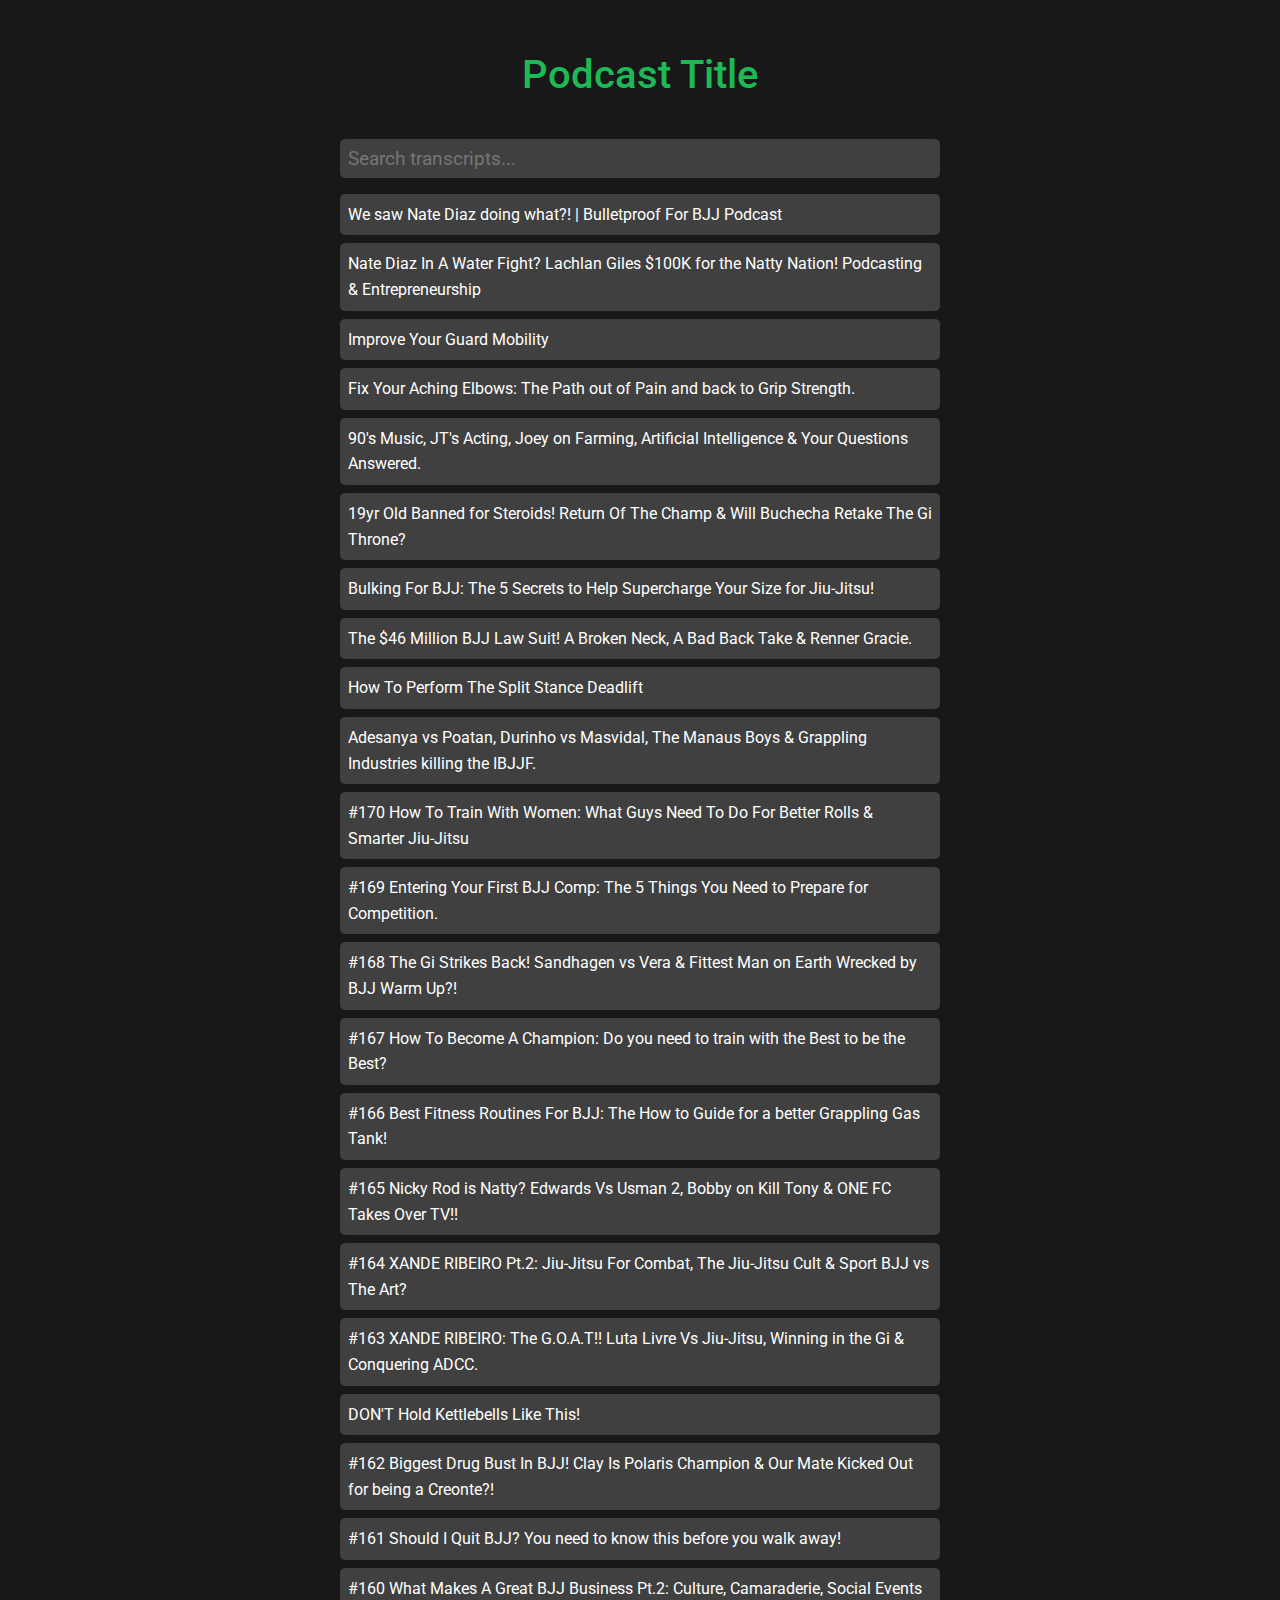
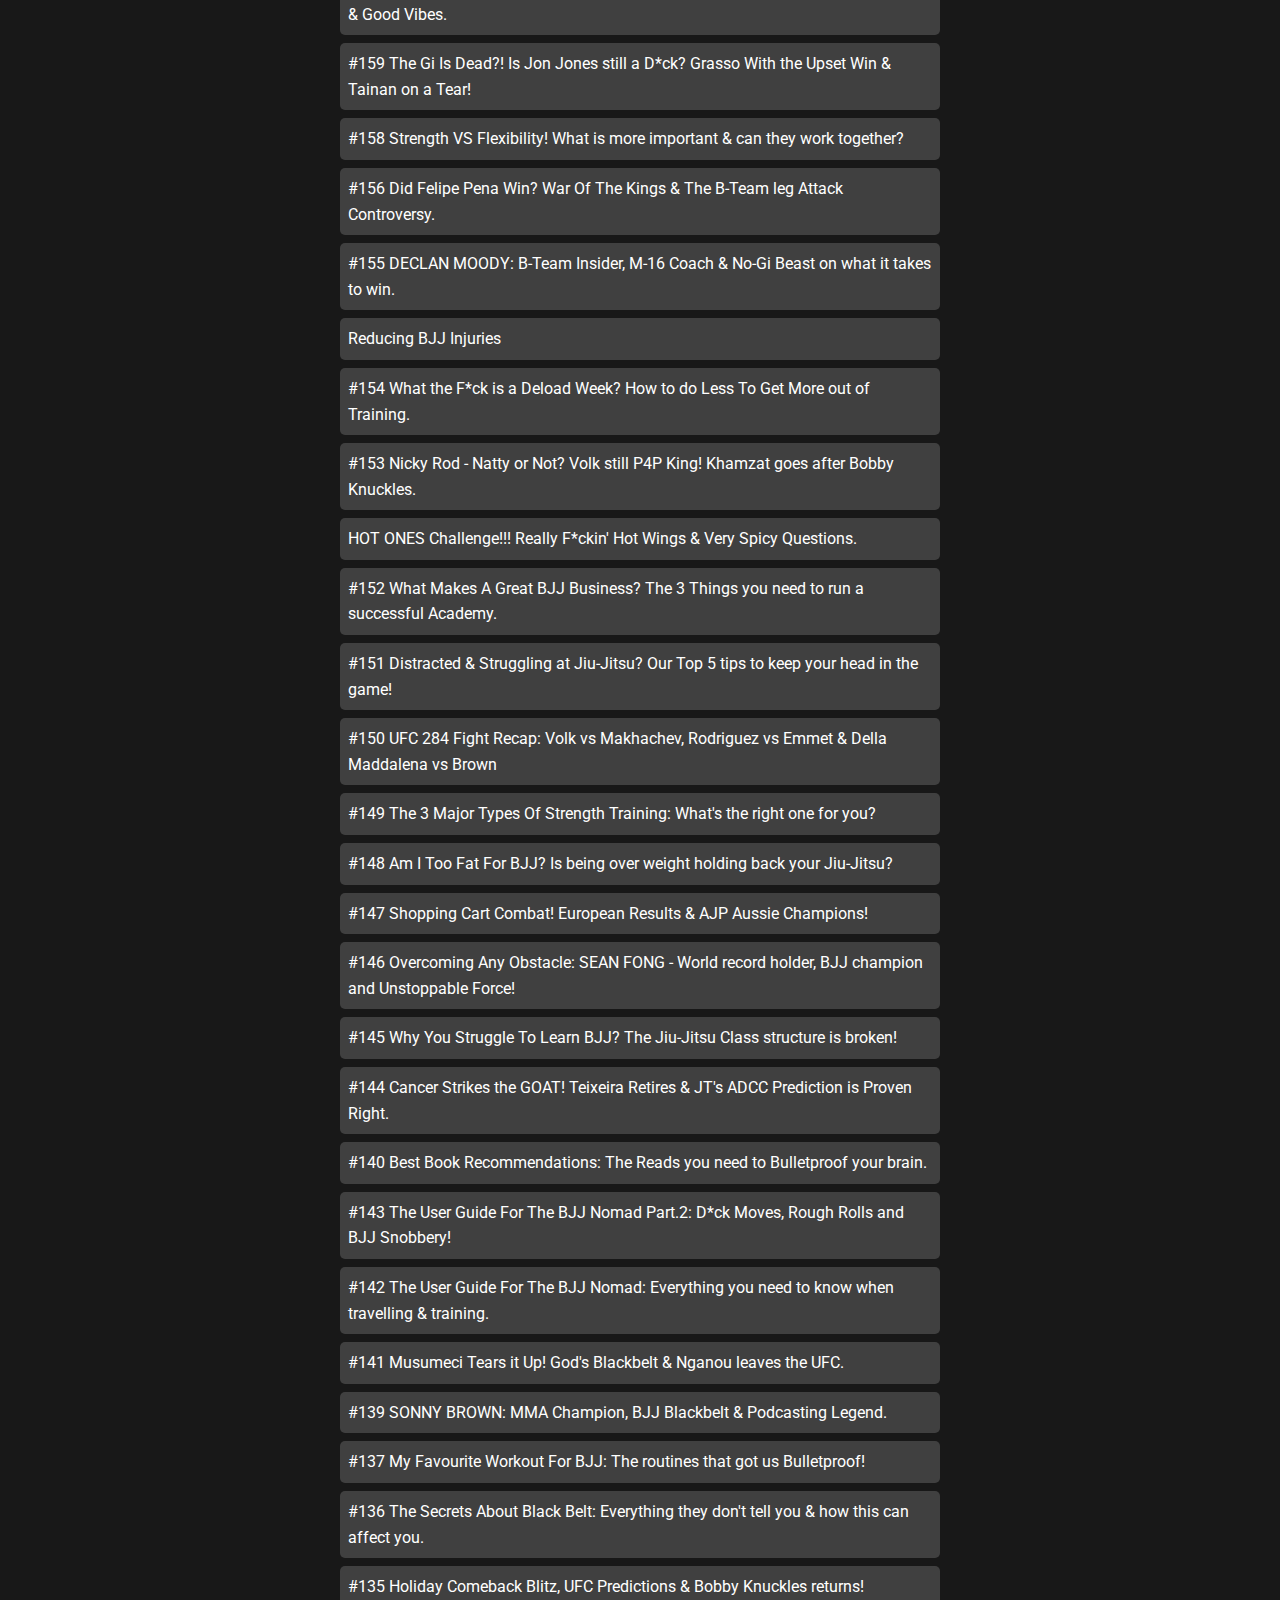
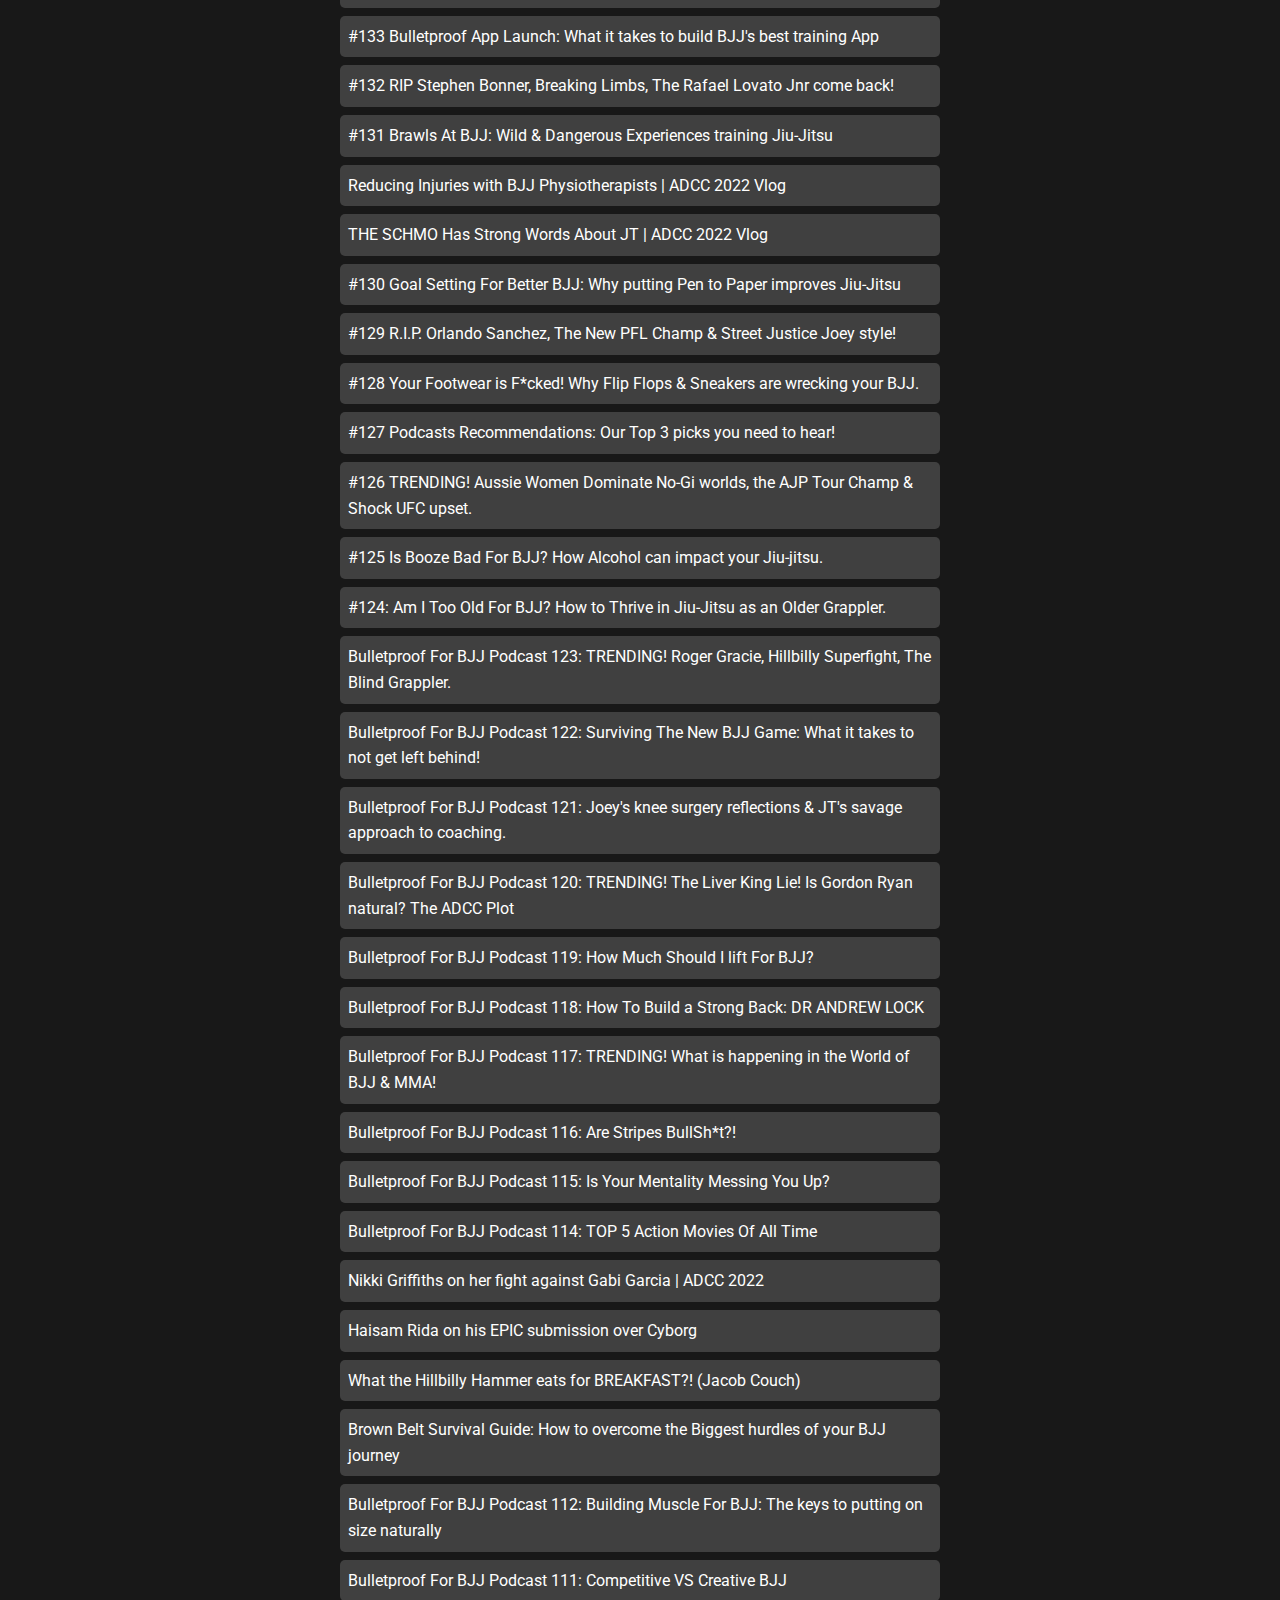
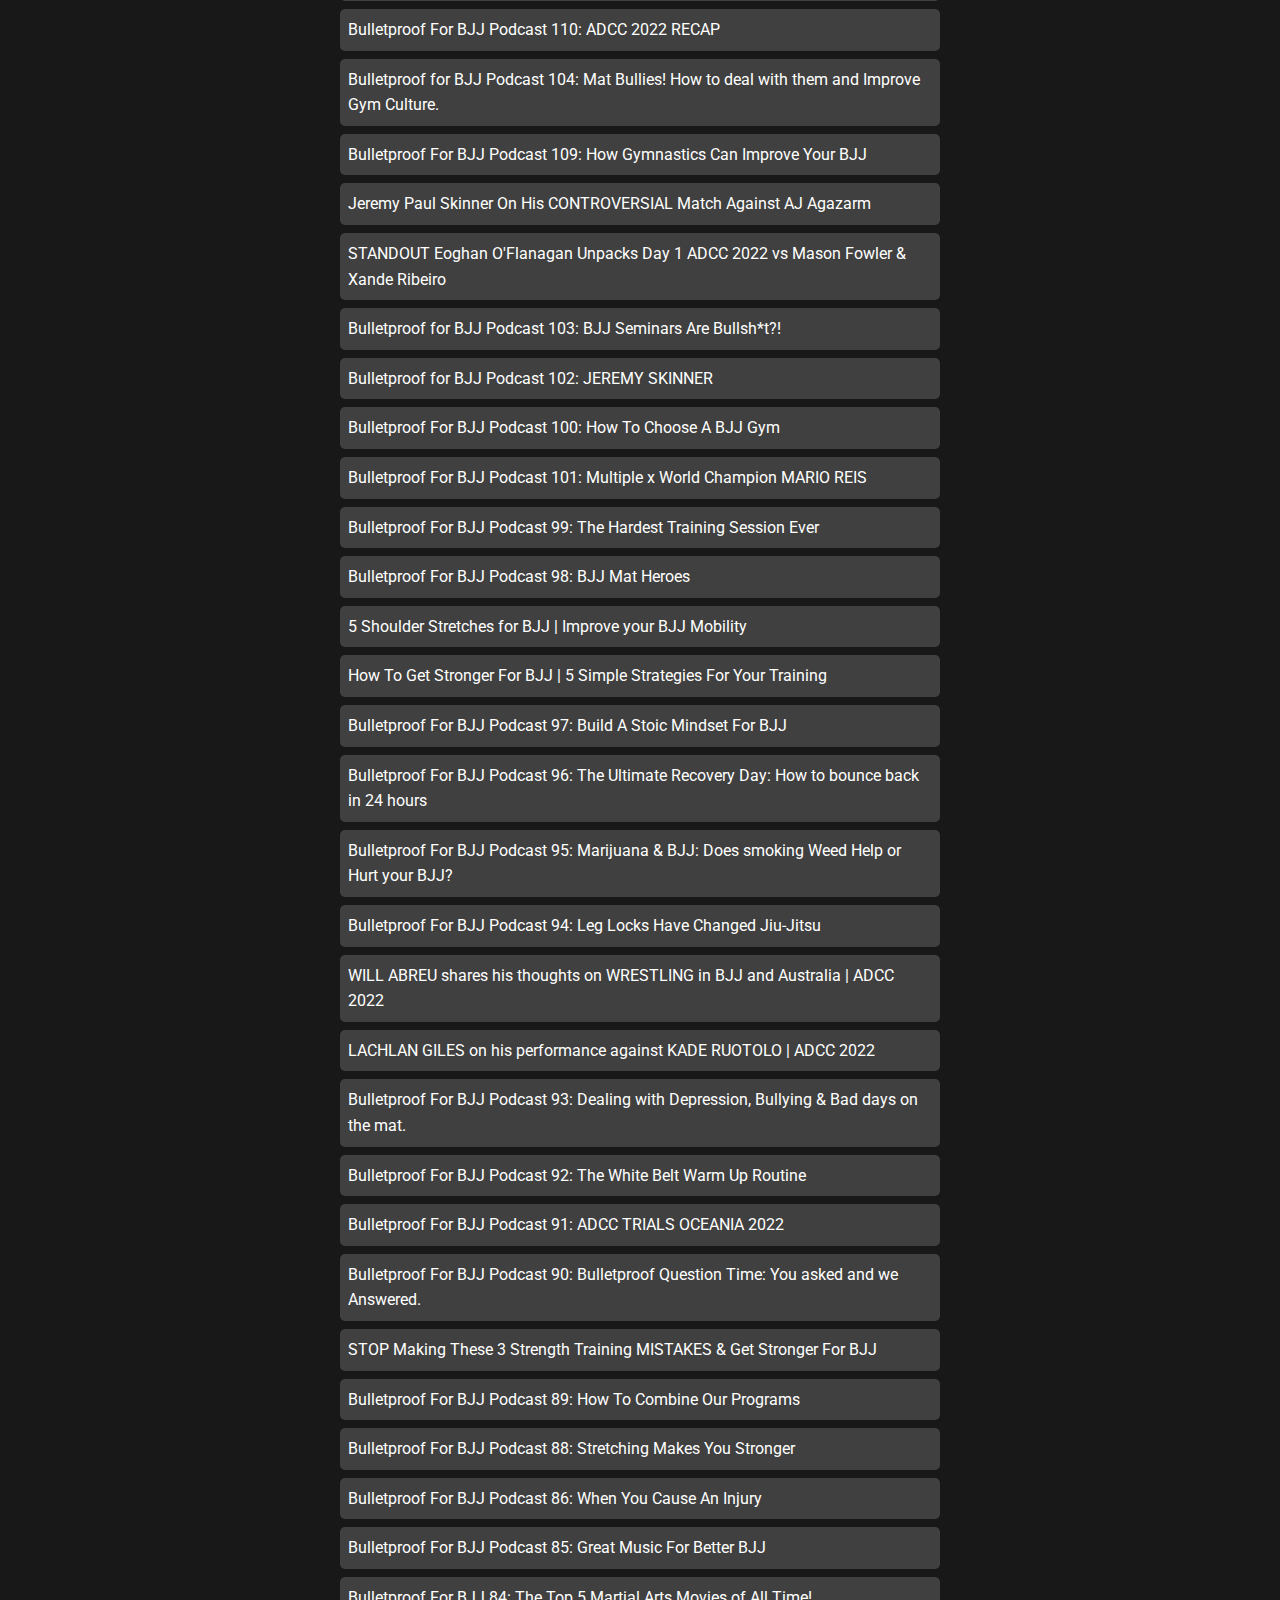
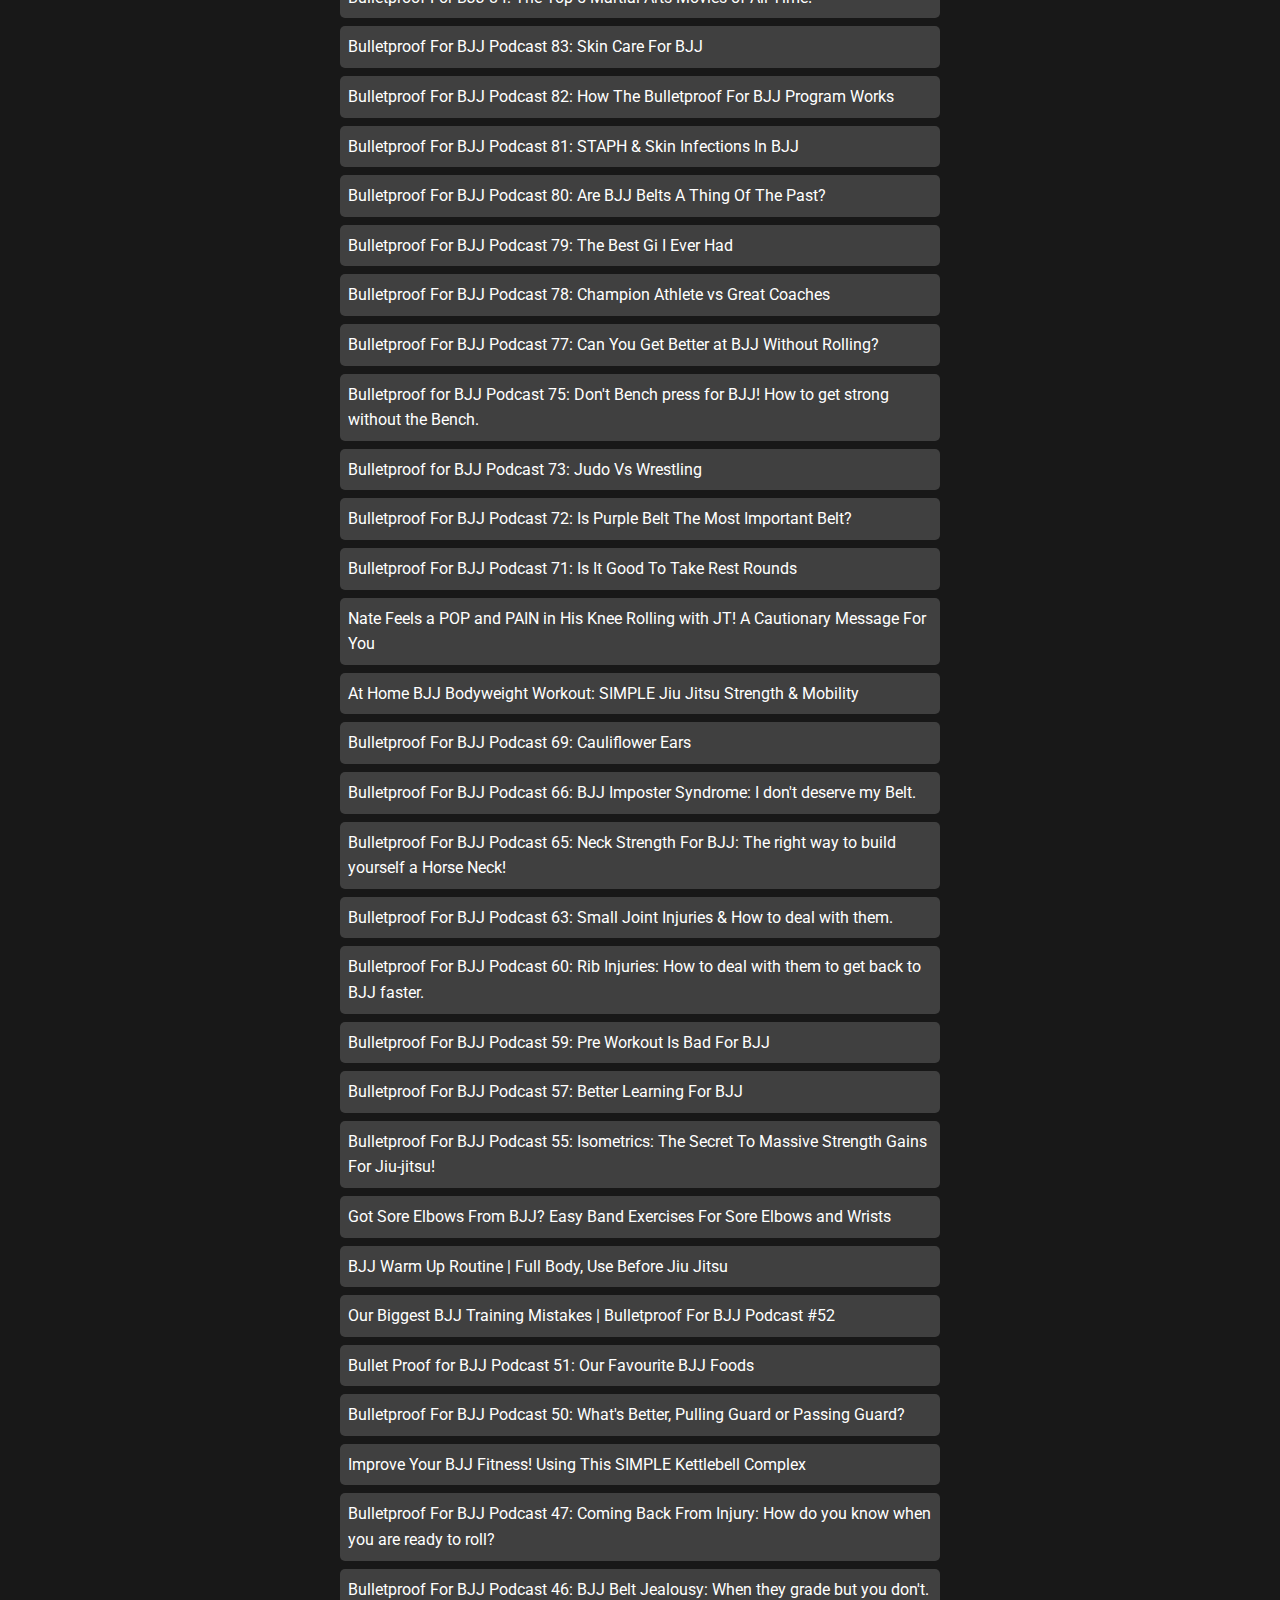
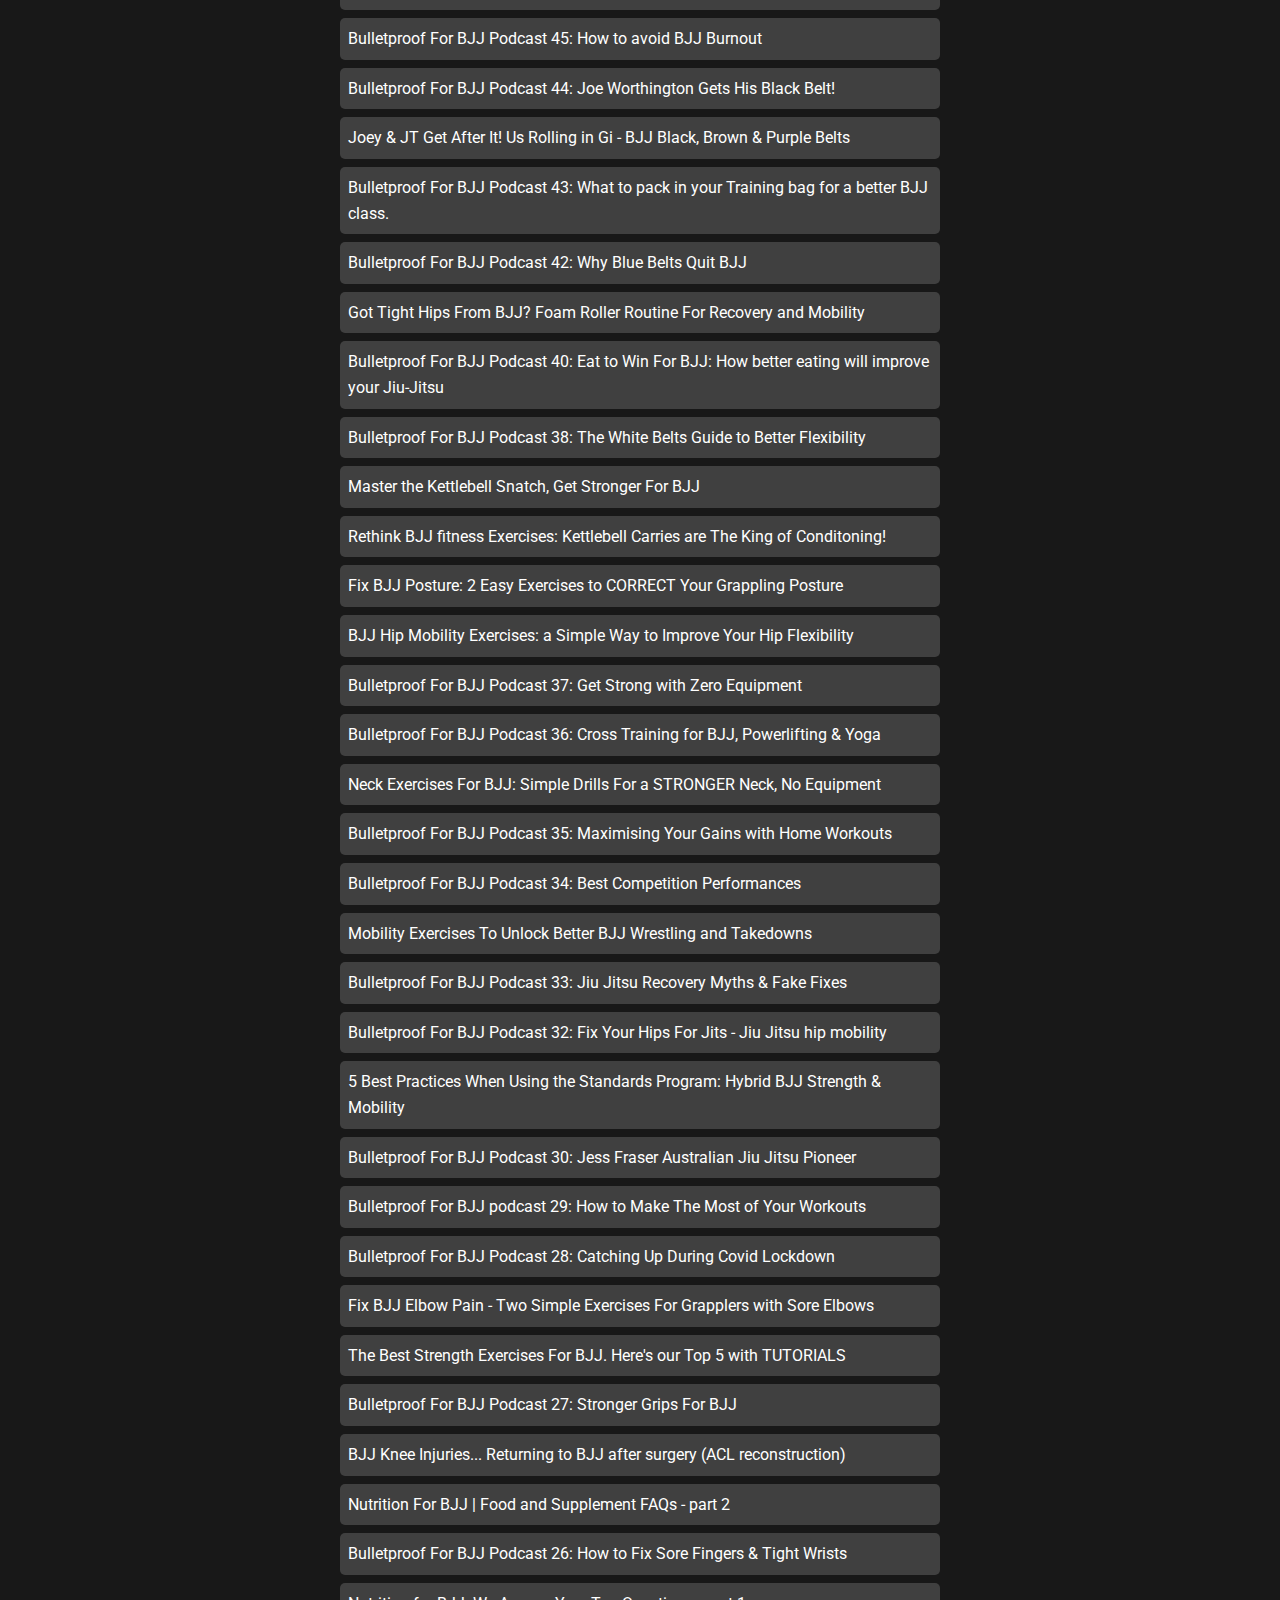
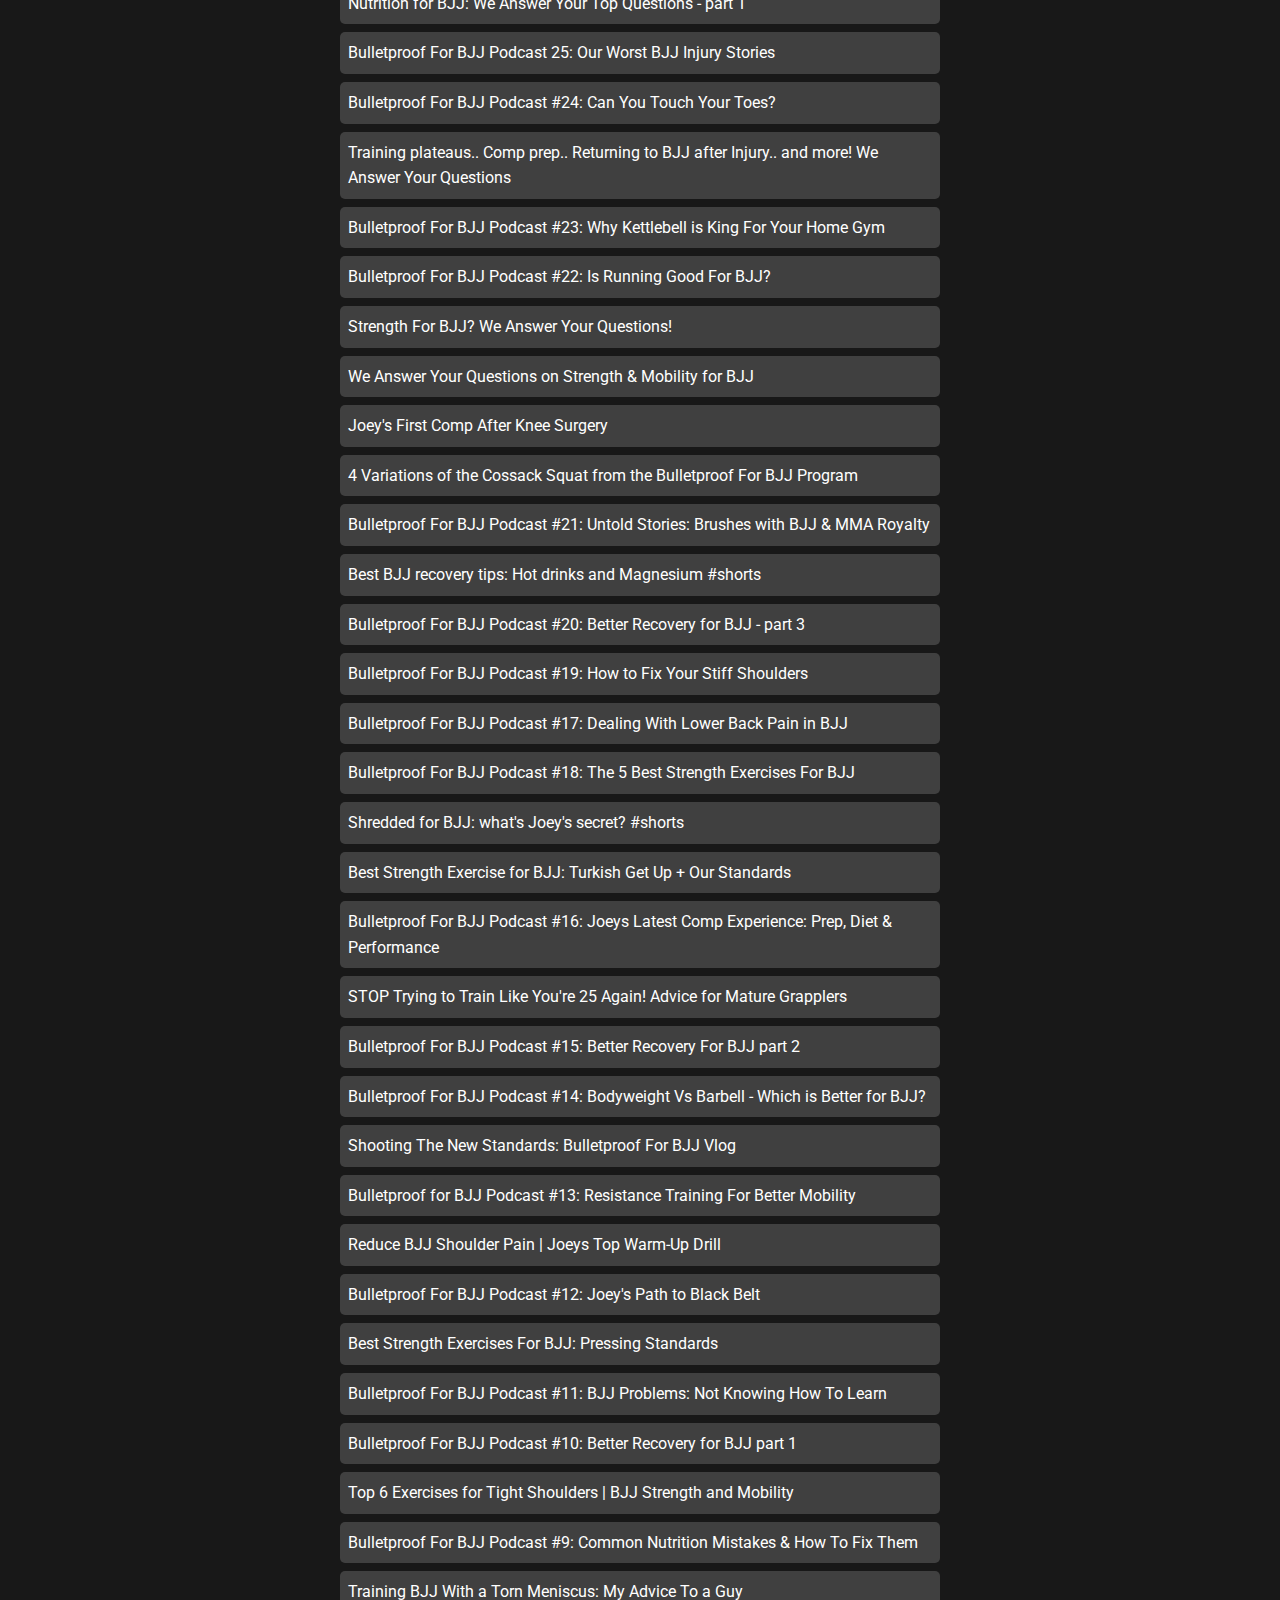
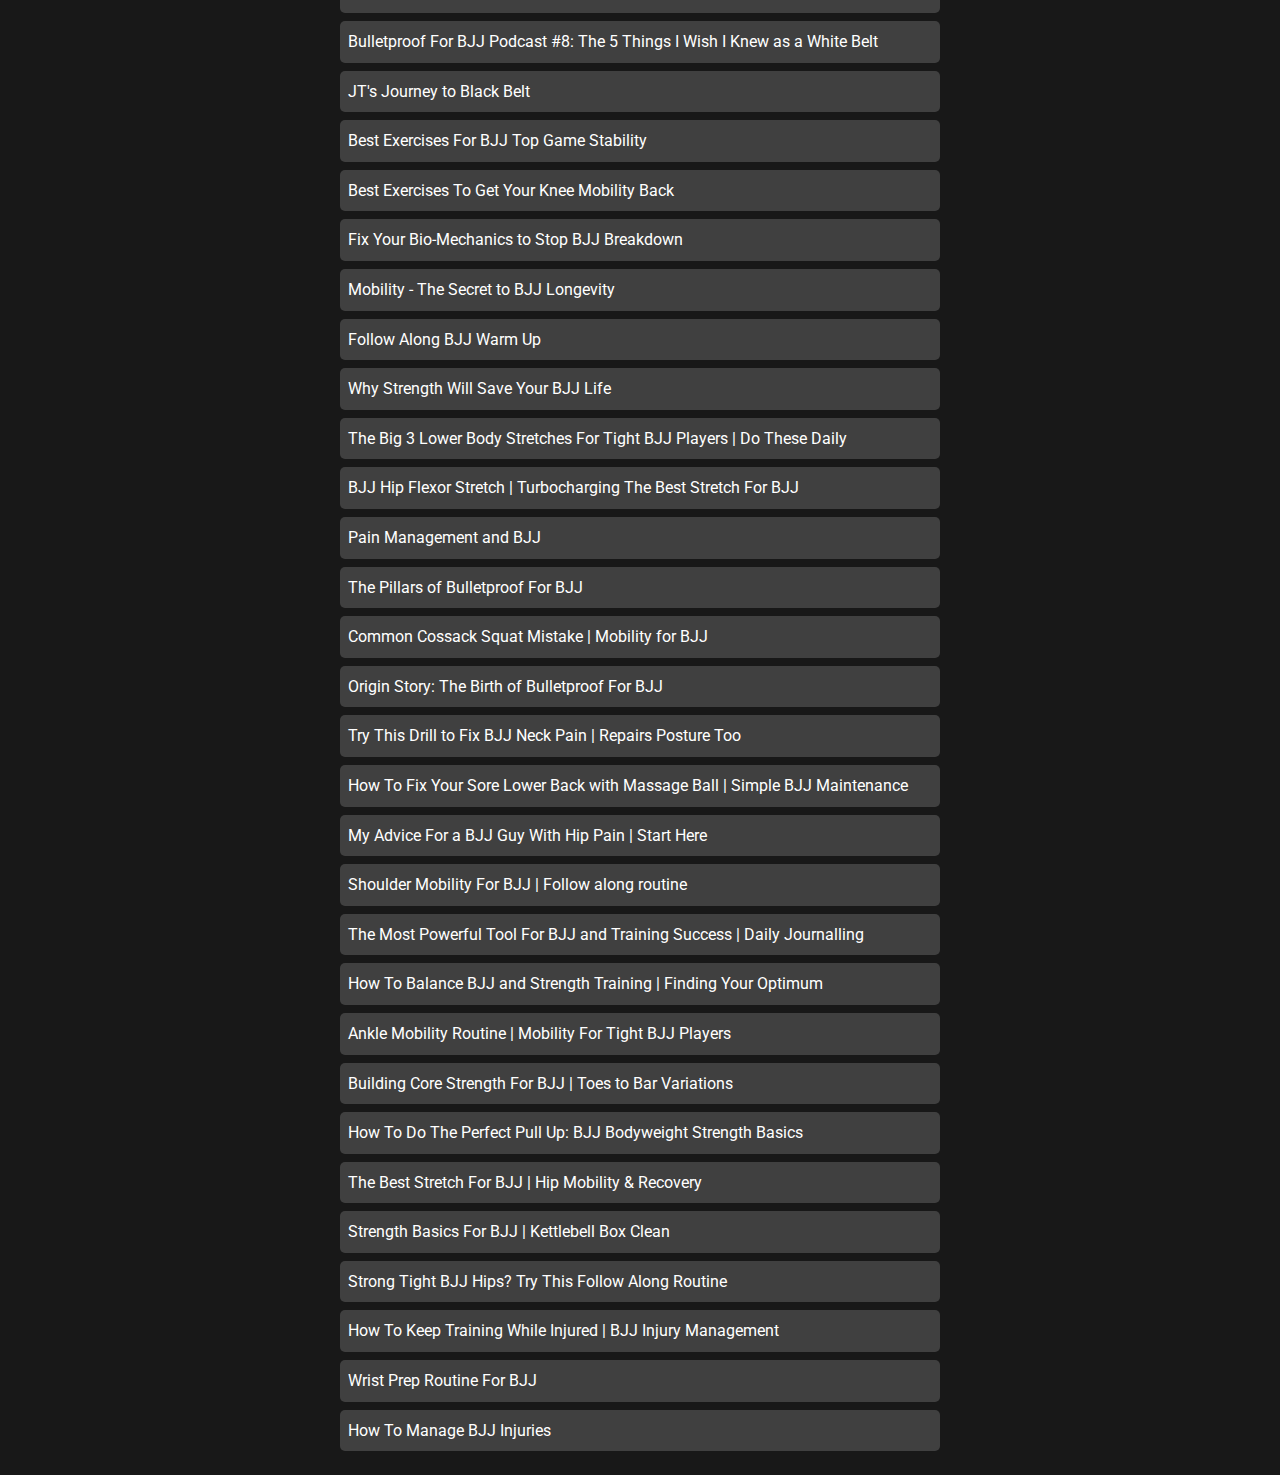
==== index.html @ 13fa16e1 "Initial commit" ====
<!DOCTYPE html>
<html lang="en">

<head>
    <meta charset="UTF-8">
    <meta name="viewport" content="width=device-width, initial-scale=1.0">
    <title>Podcast Transcripts</title>
    <link rel="preconnect" href="https://fonts.googleapis.com">
    <link rel="preconnect" href="https://fonts.gstatic.com" crossorigin>
    <link href="https://fonts.googleapis.com/css2?family=Roboto:wght@300;400;500;700&display=swap" rel="stylesheet">
    <link rel="stylesheet" href="styles.css">
    <script src="scripts.js" defer></script>
</head>

<body>
    <header>
        <h1>Podcast Title</h1>
    </header>
    <main>
        <input type="text" id="search-box" placeholder="Search transcripts...">
        <div id="episode-list"></div>
    </main>
    <template id="episode-link-template">
        <a href="#" class="episode-link"></a>
    </template>
</body>

</html>
---- styles.css ----
@import url('https://fonts.googleapis.com/css2?family=Roboto:wght@300;400;500&display=swap');

* {
    box-sizing: border-box;
}

body {
    font-family: 'Roboto', Arial, sans-serif;
    line-height: 1.6;
    margin: 0;
    padding: 1rem;
    background-color: #181818;
    color: #ffffff;
}

h1 {
    font-size: 2.5rem;
    margin-bottom: 2rem;
    font-weight: 500;
    text-align: center;
    color: #1DB954;
}

input[type="text"] {
    display: block;
    width: 100%;
    padding: 0.5rem;
    font-size: 1.2rem;
    margin-bottom: 1rem;
    background-color: #404040;
    border: none;
    border-radius: 5px;
    color: #ffffff;
}

#episode-list {
    margin-bottom: 1rem;
}

.episode-link {
    display: block;
    text-decoration: none;
    color: #ffffff;
    padding: 0.5rem;
    background-color: #404040;
    border: none;
    border-radius: 5px;
    margin-bottom: 0.5rem;
}

.episode-link:hover {
    background-color: #505050;
}

.transcript {
    display: flex;
    margin-bottom: 1rem;
    align-items: center;
}

.timestamp {
    flex: 1;
    font-weight: bold;
    padding: 0.25rem 0.5rem;
    border-radius: 5px;
    background-color: #1DB954;
    margin-right: 0.5rem;
}

.content {
    flex: 3;
    padding: 0.25rem 0.5rem;
    background-color: #2C2C2C;
    border-radius: 5px;
}

mark {
    background-color: #bada55;
    padding: 2px;
    border-radius: 3px;
}

.timestamp {
    cursor: pointer;
    color: #ffffff;
    text-decoration: none;
}

.container {
    max-width: 900px;
    margin: 0 auto;
}
#episode-list {
    max-width: 600px;
    margin: 0 auto;
}
#search-box {
    max-width: 600px;
    margin: 0 auto 1rem auto;
    display: block;
}

body, input[type="text"] {
    font-family: "Roboto", sans-serif;
}
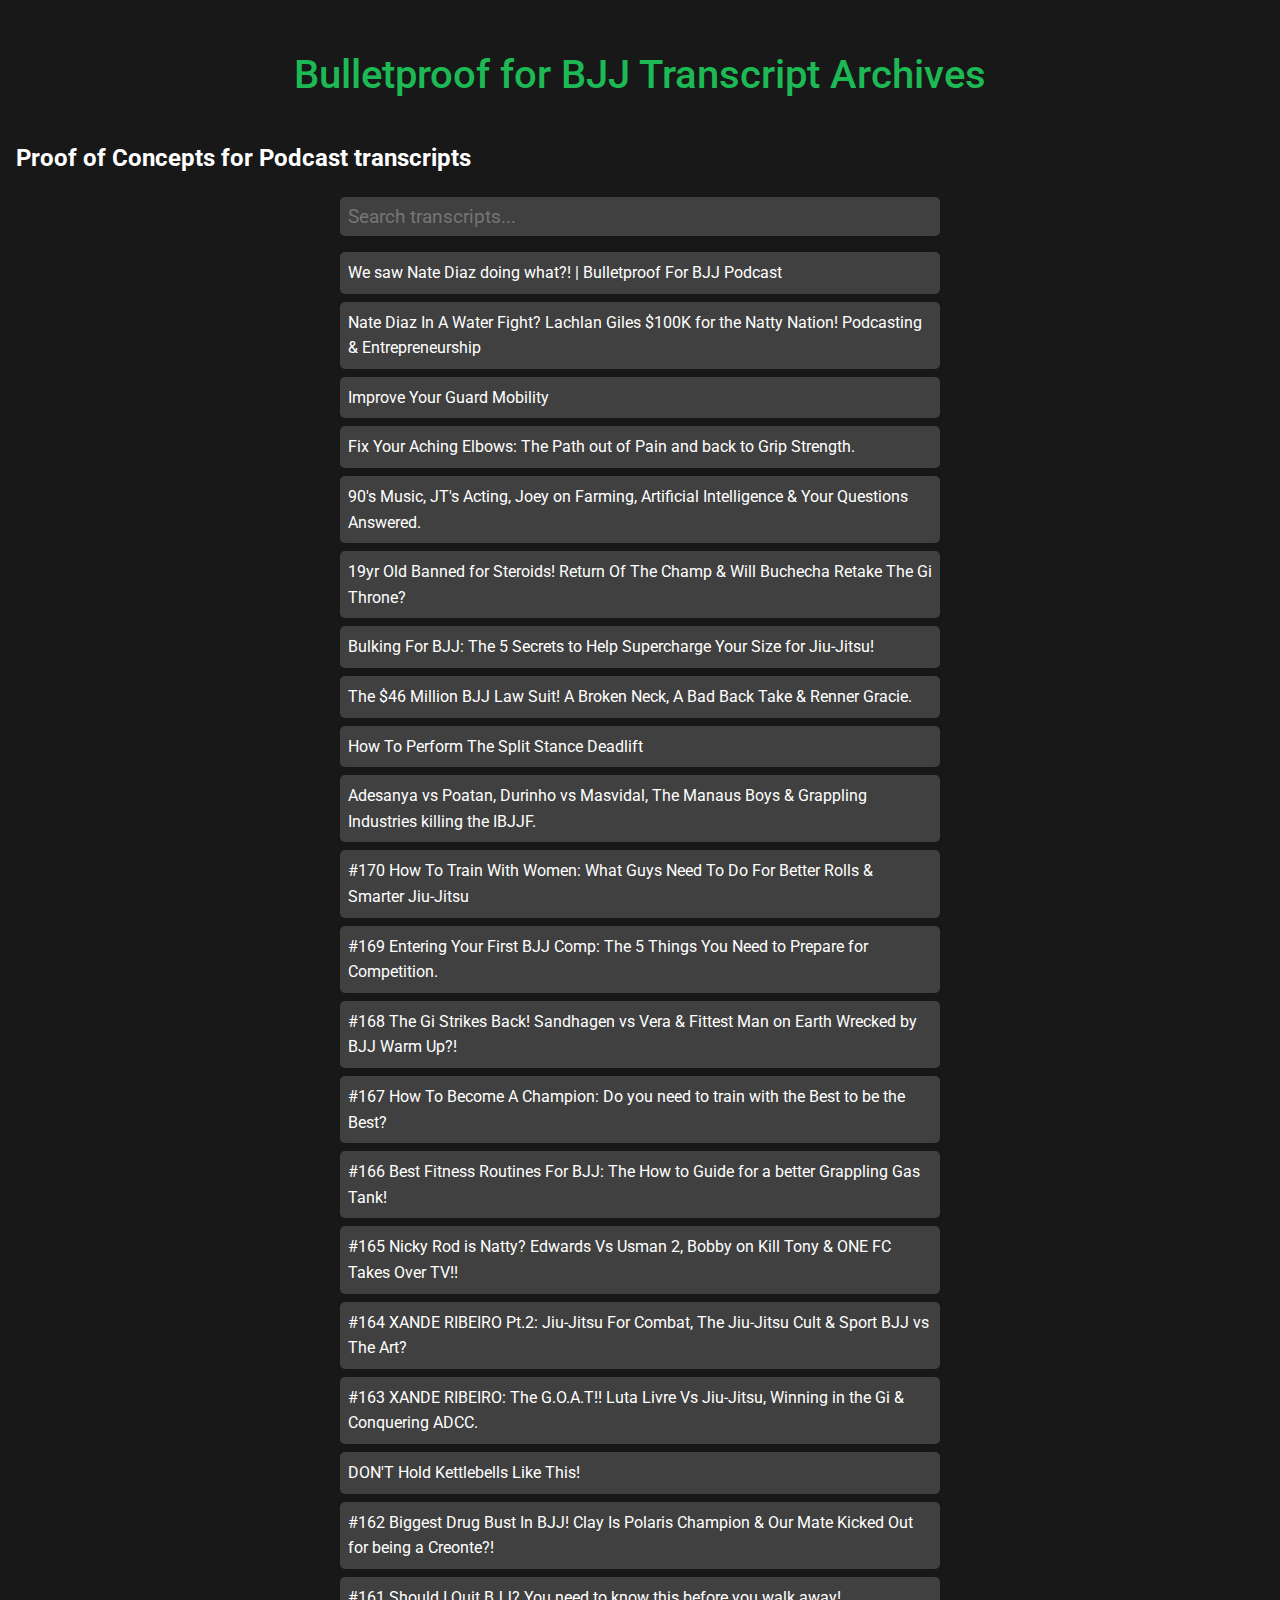
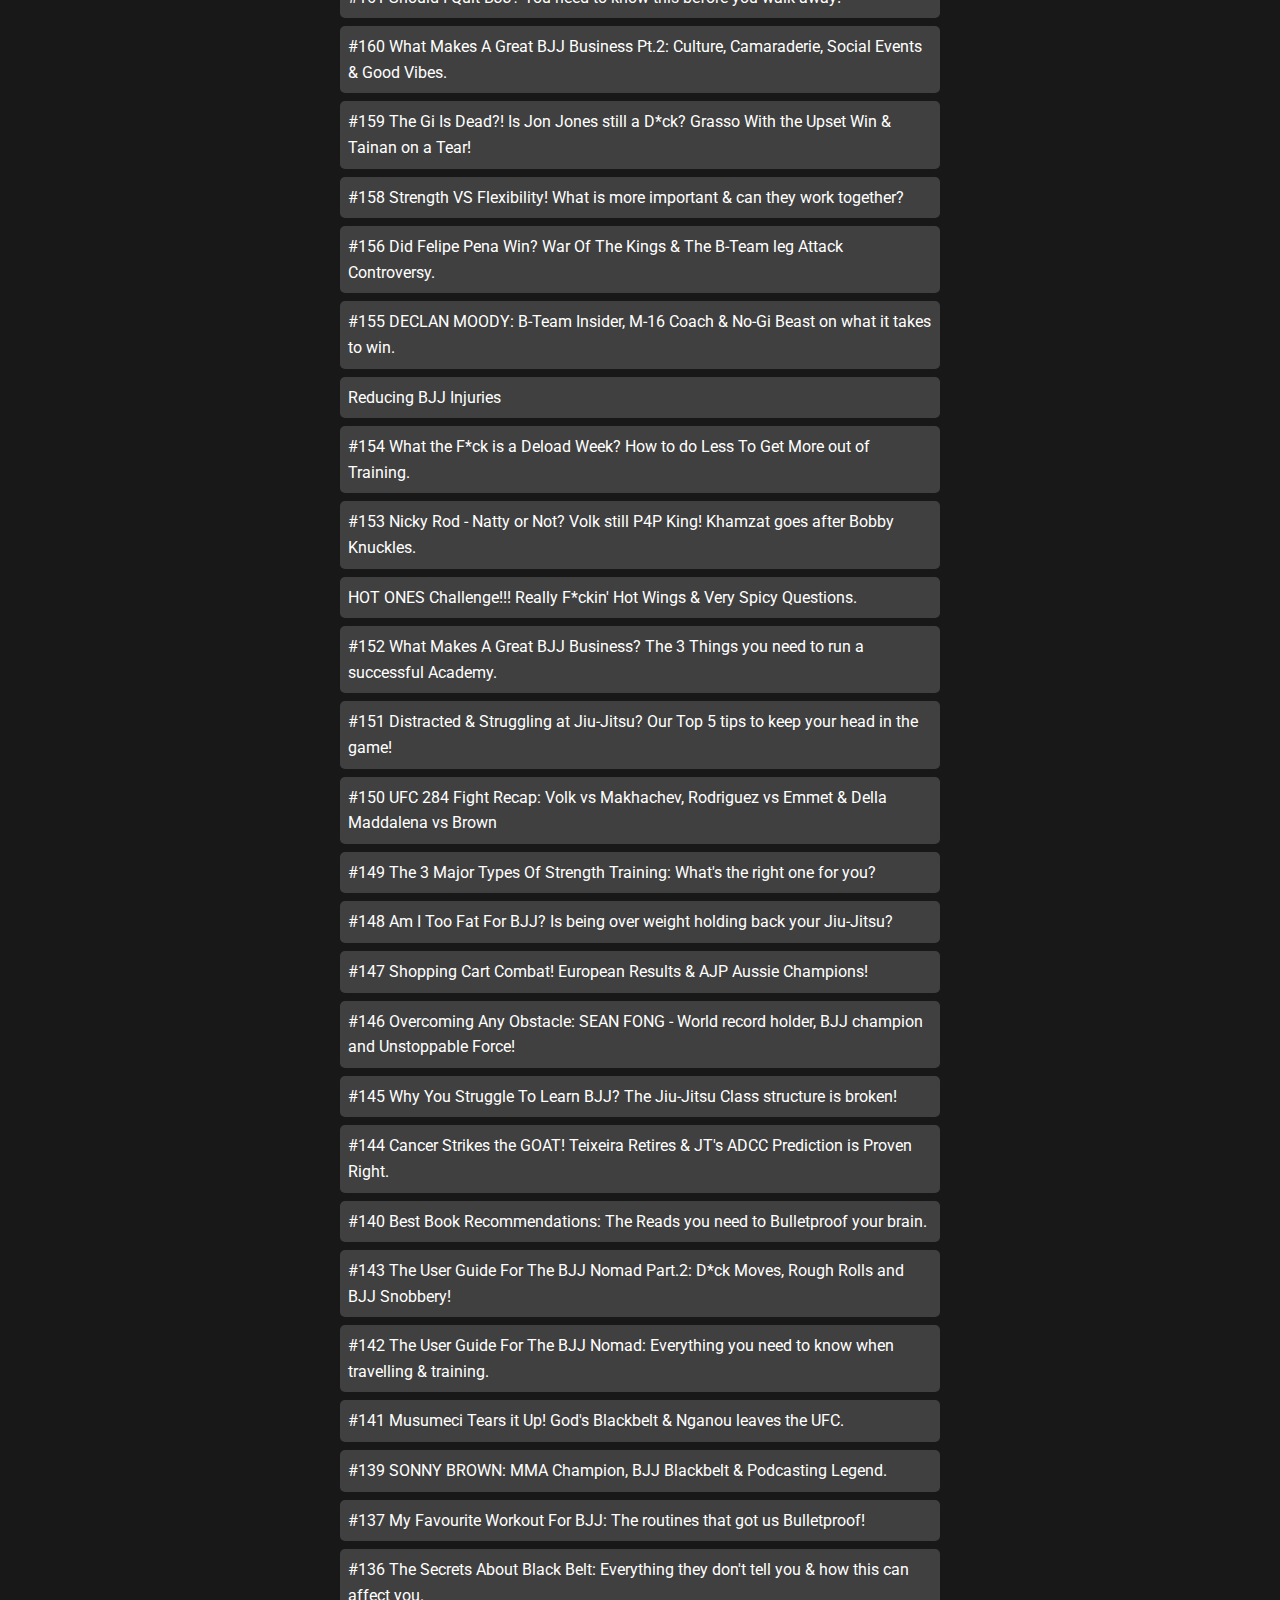
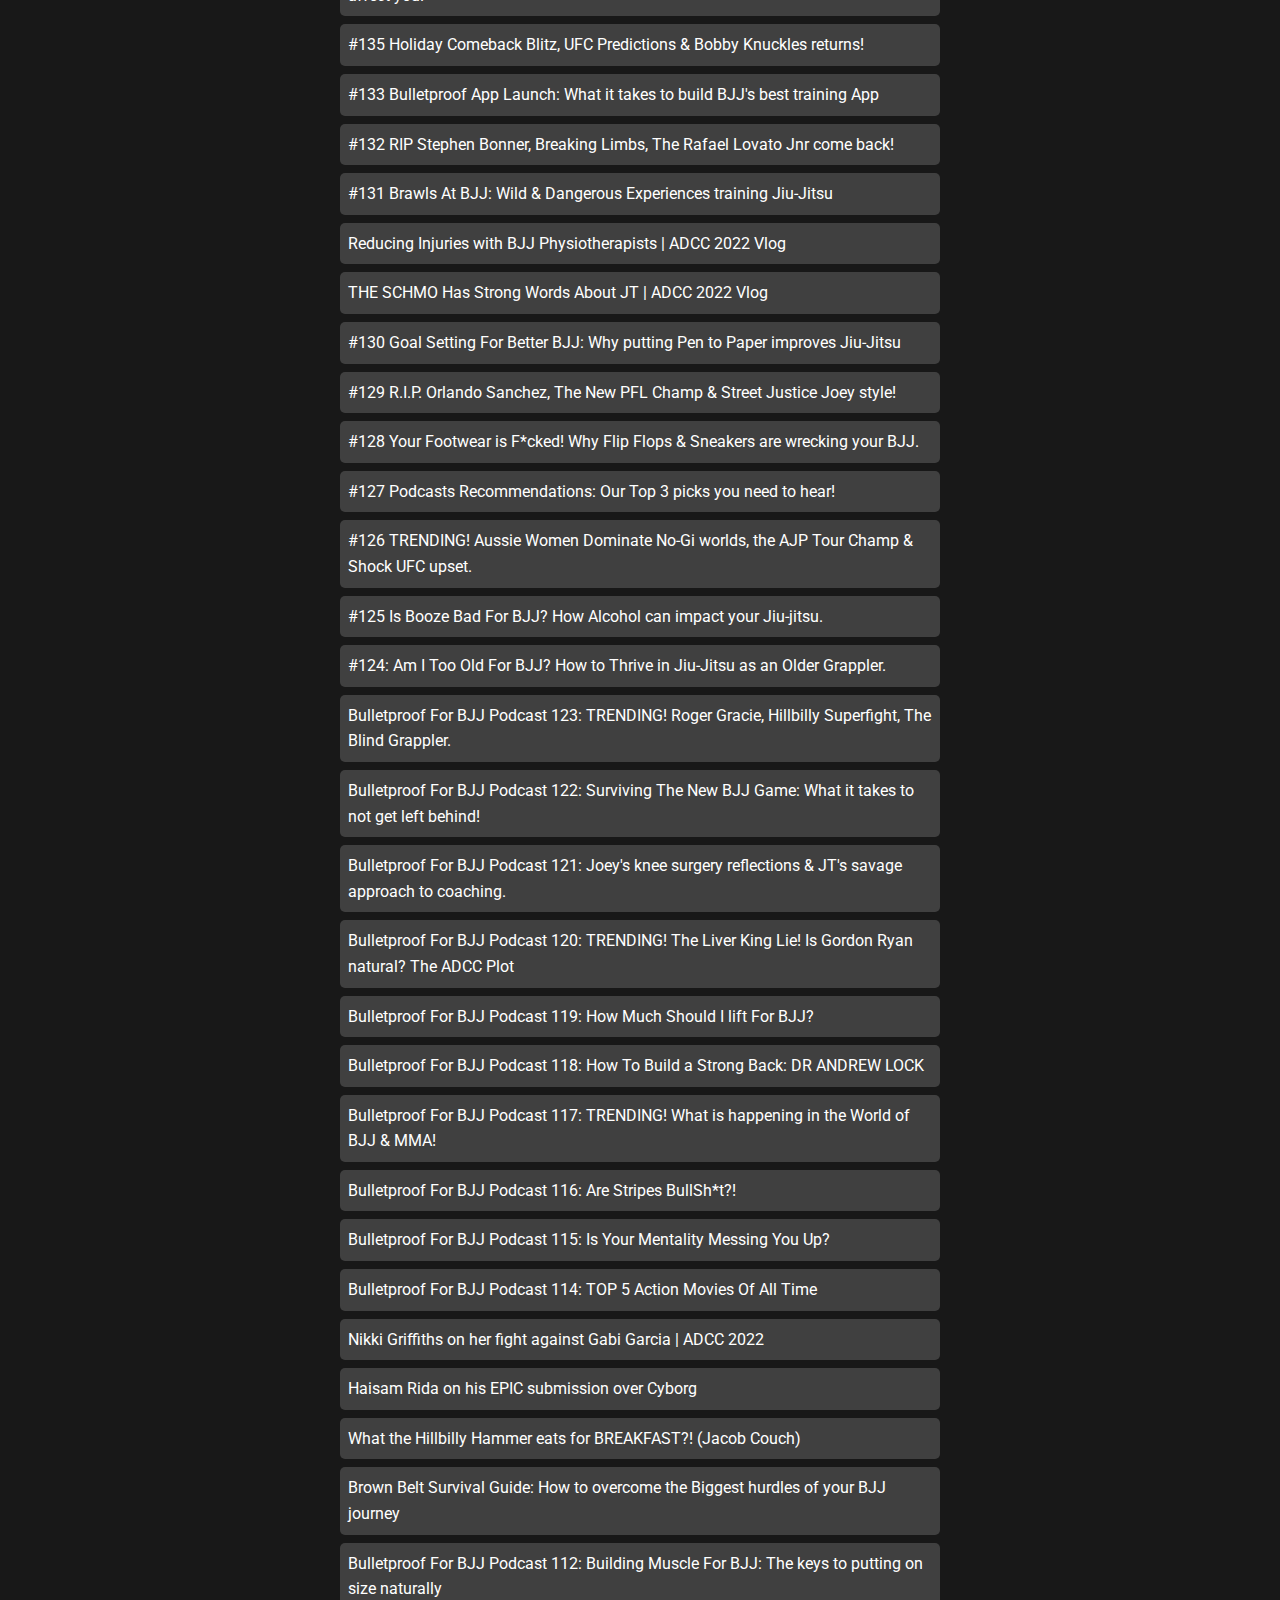
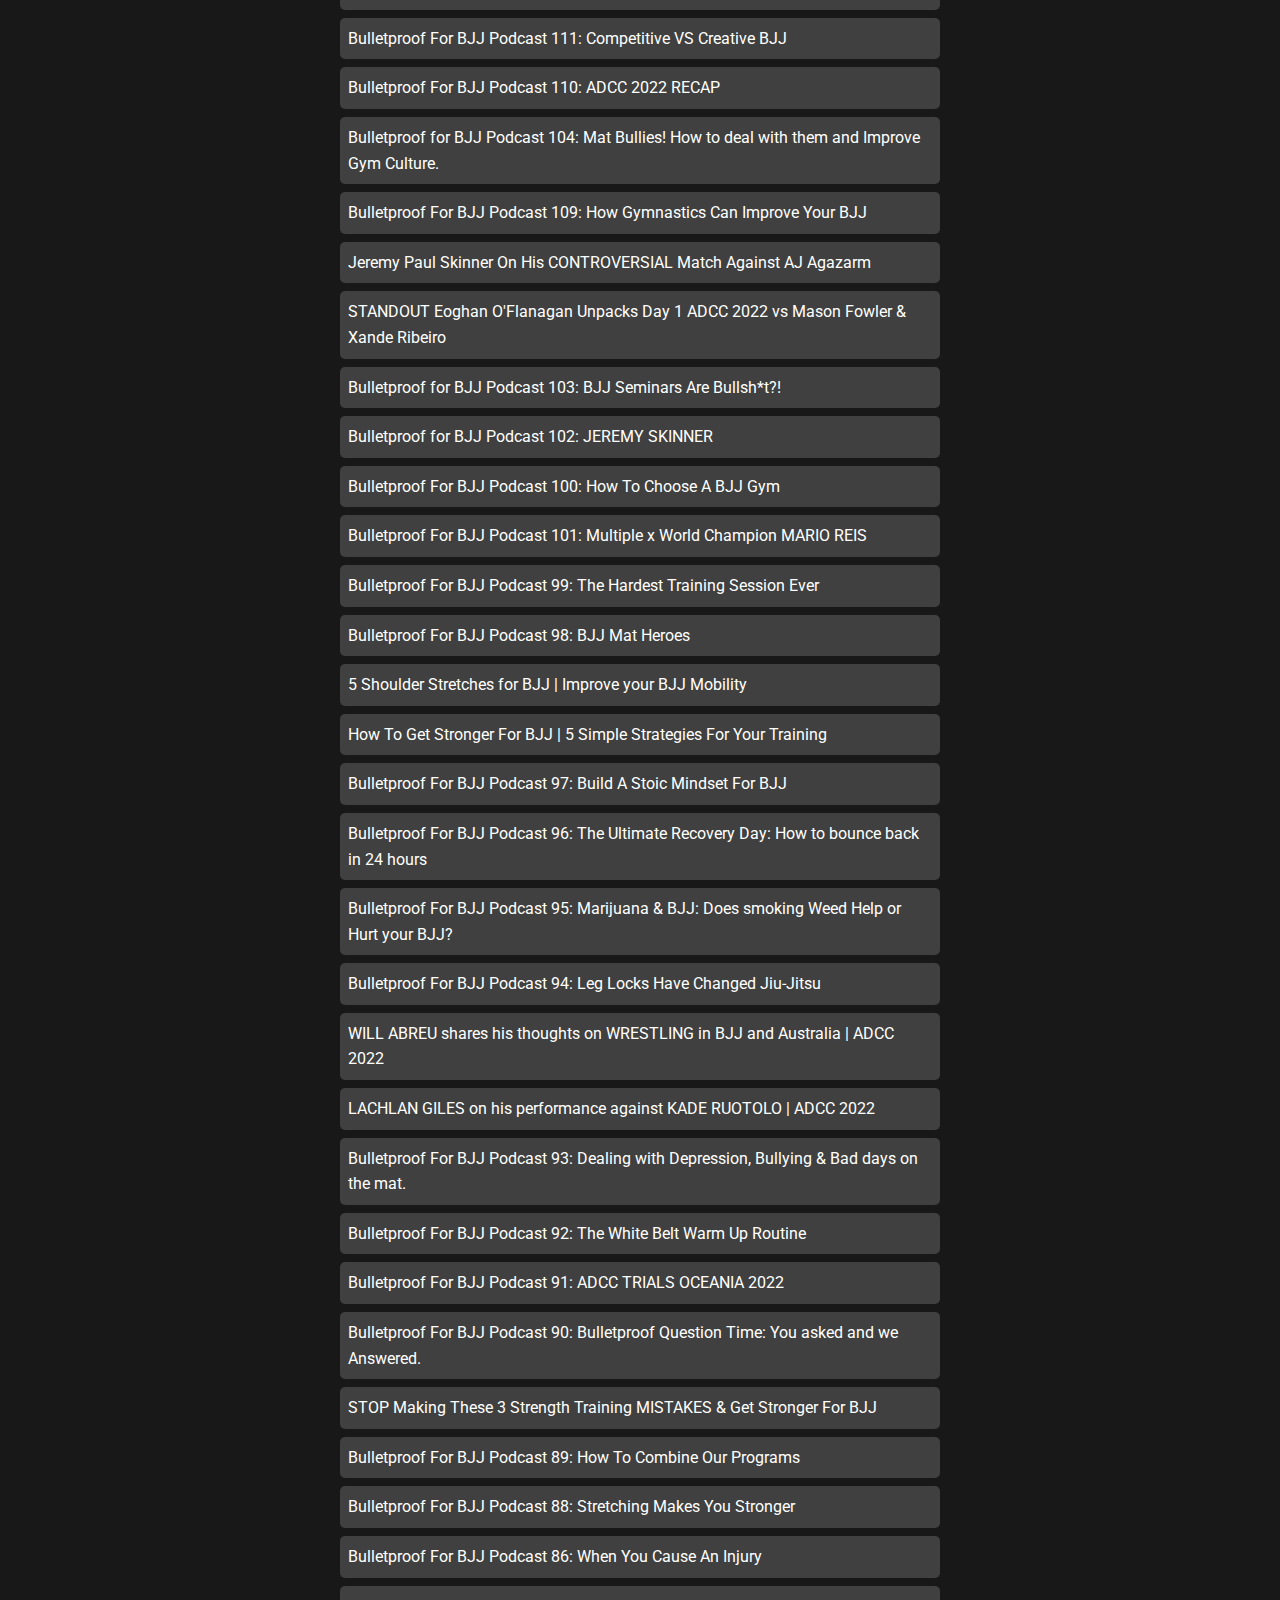
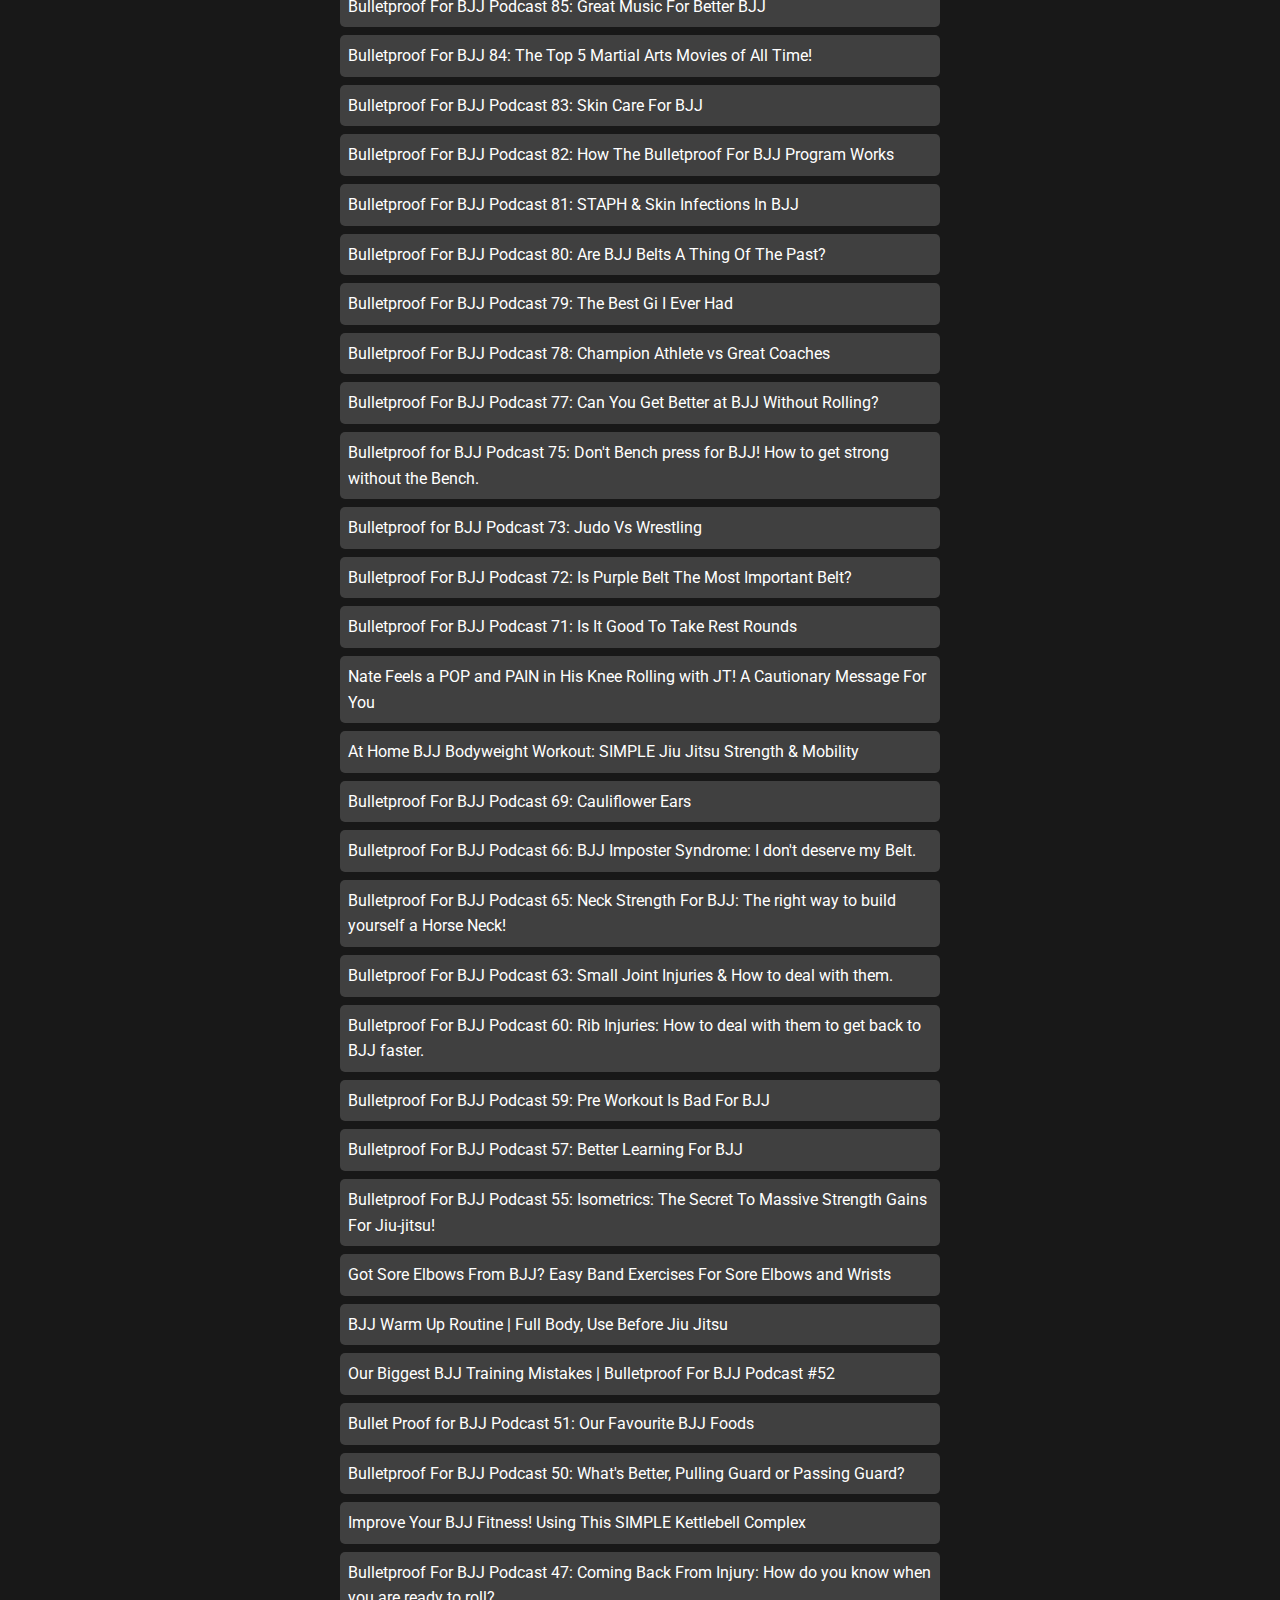
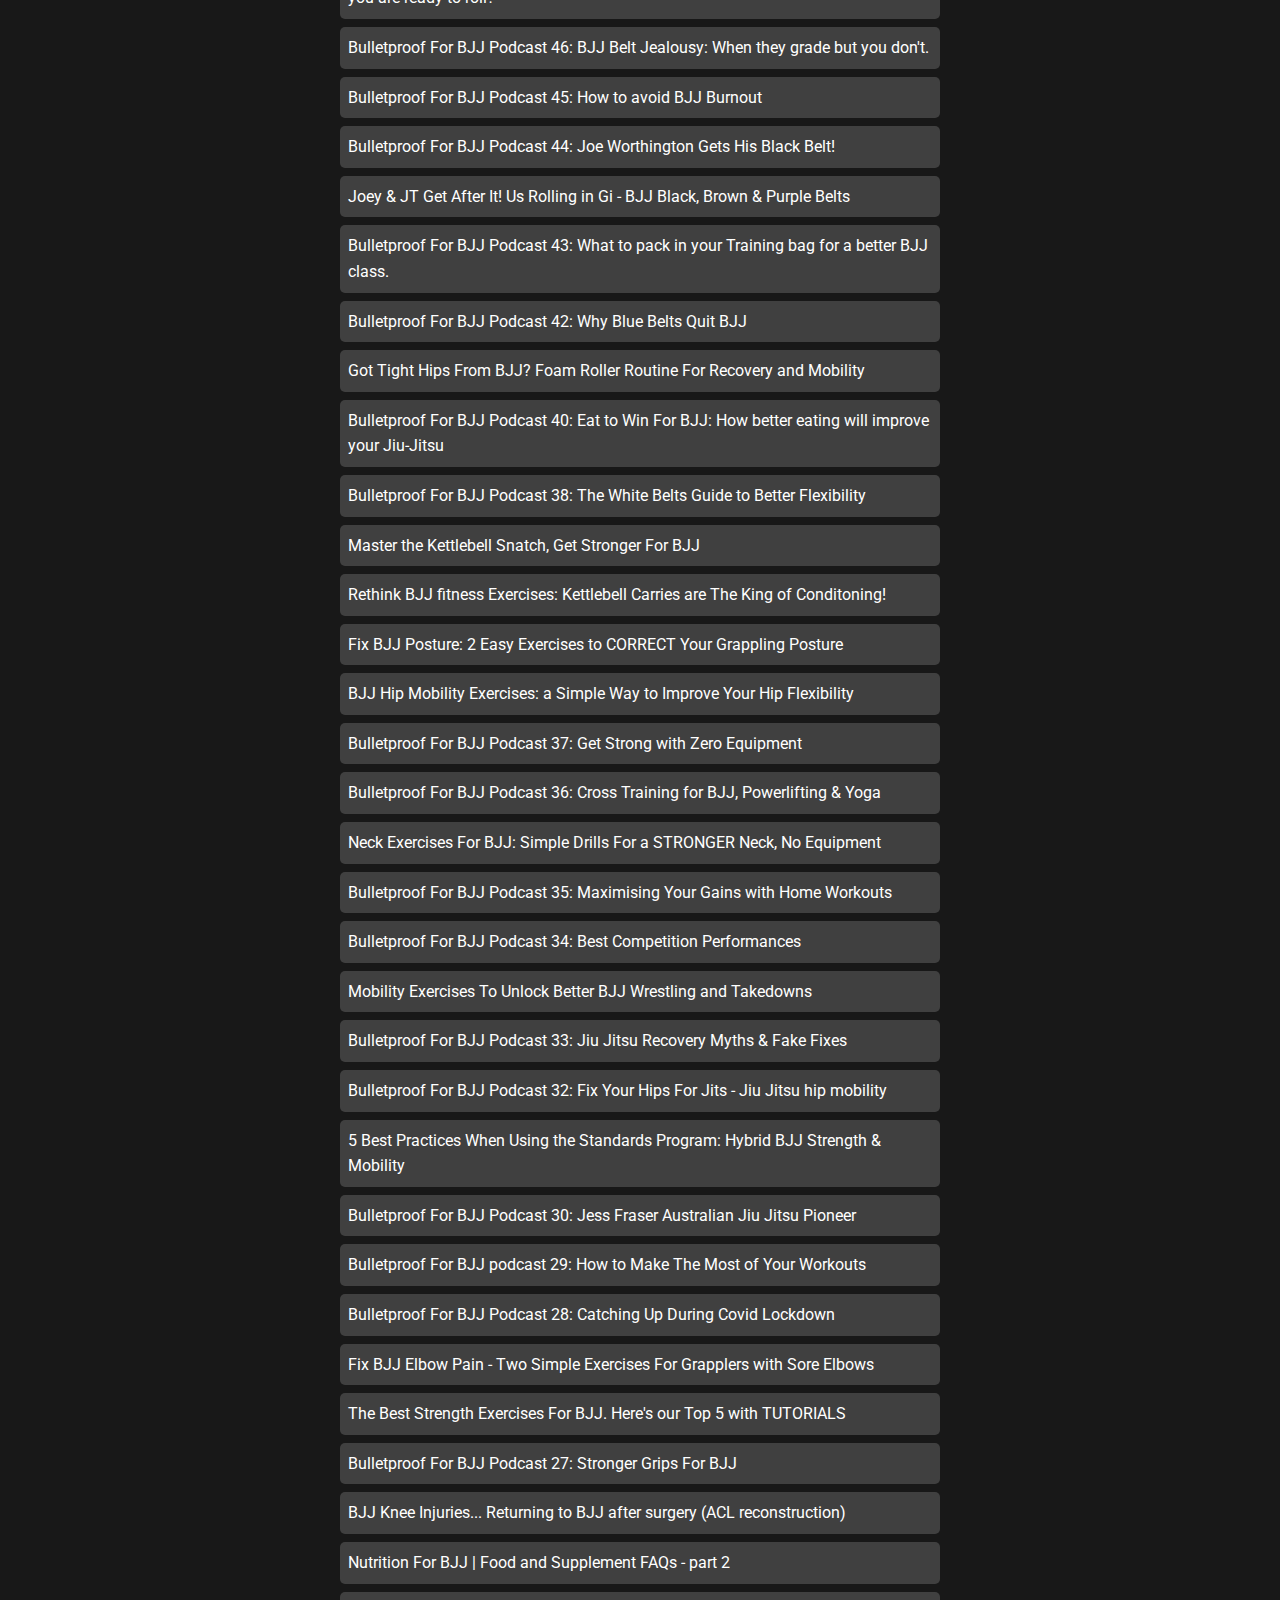
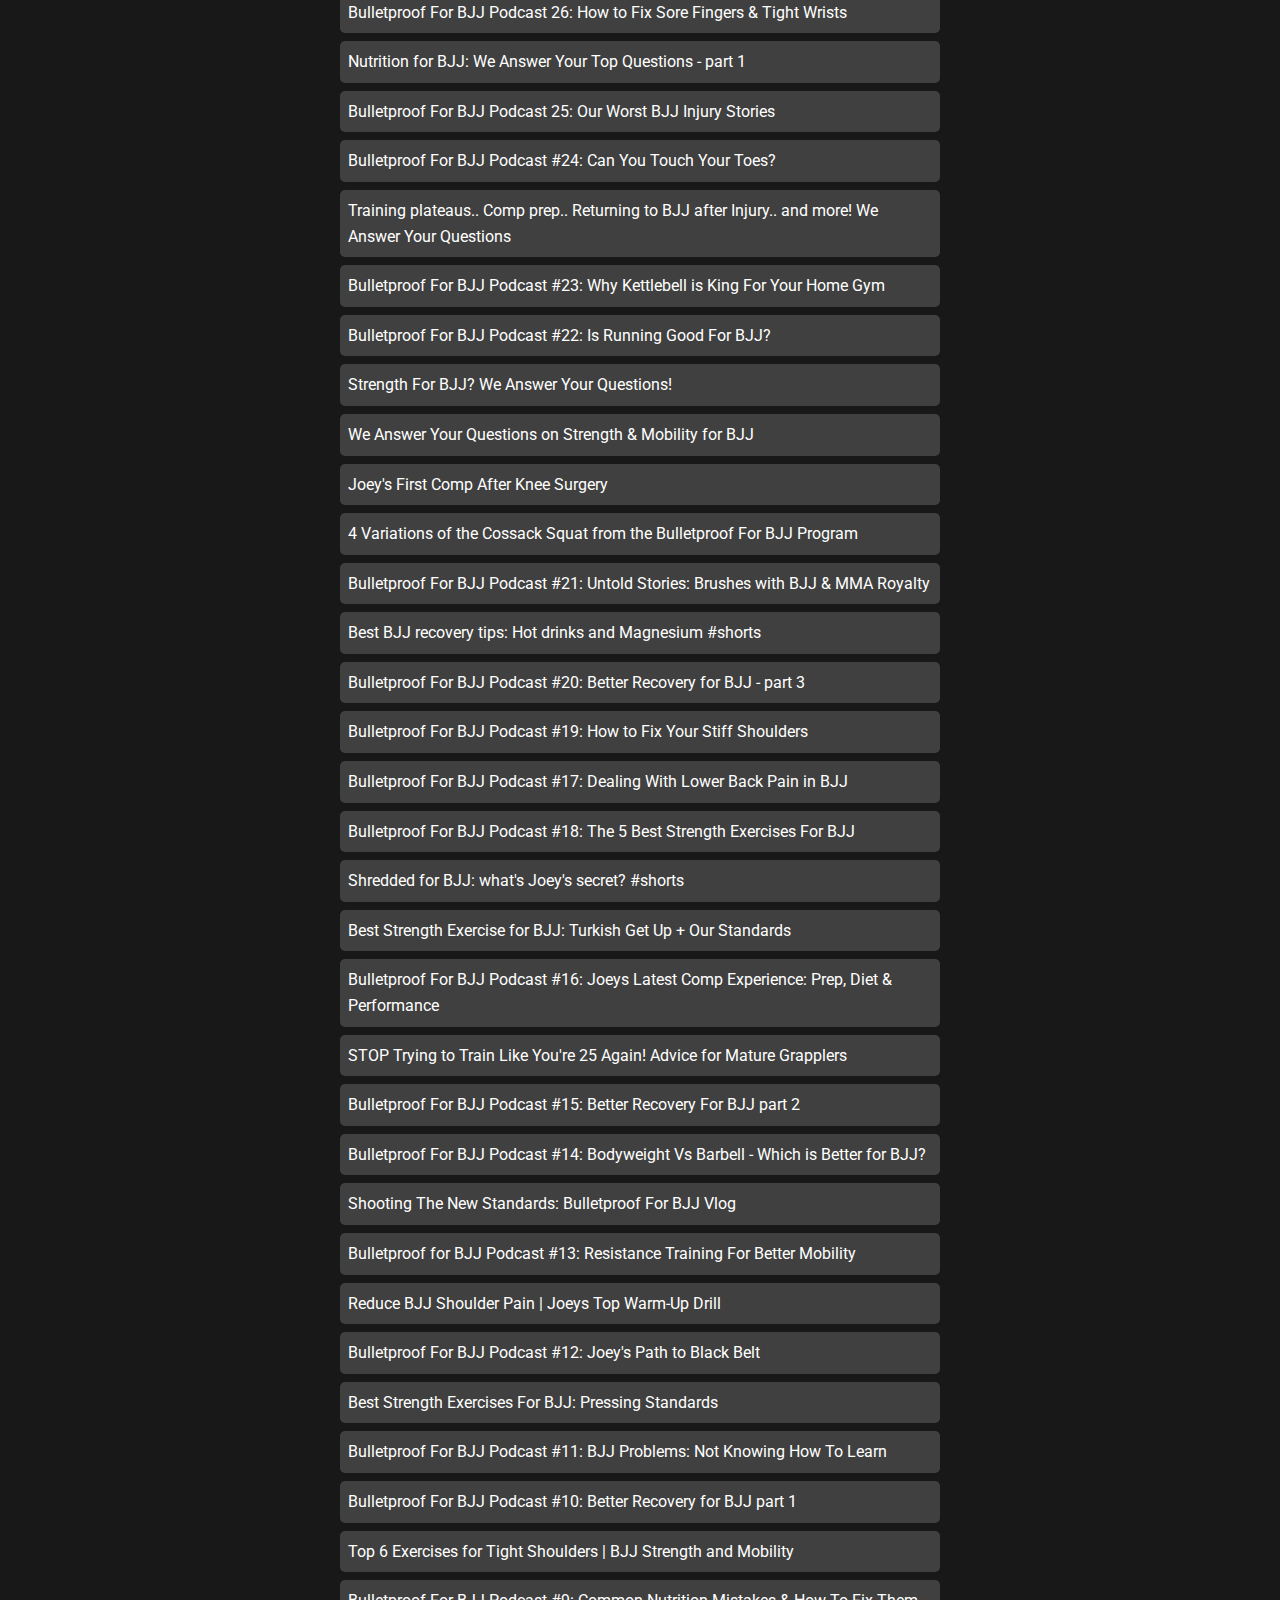
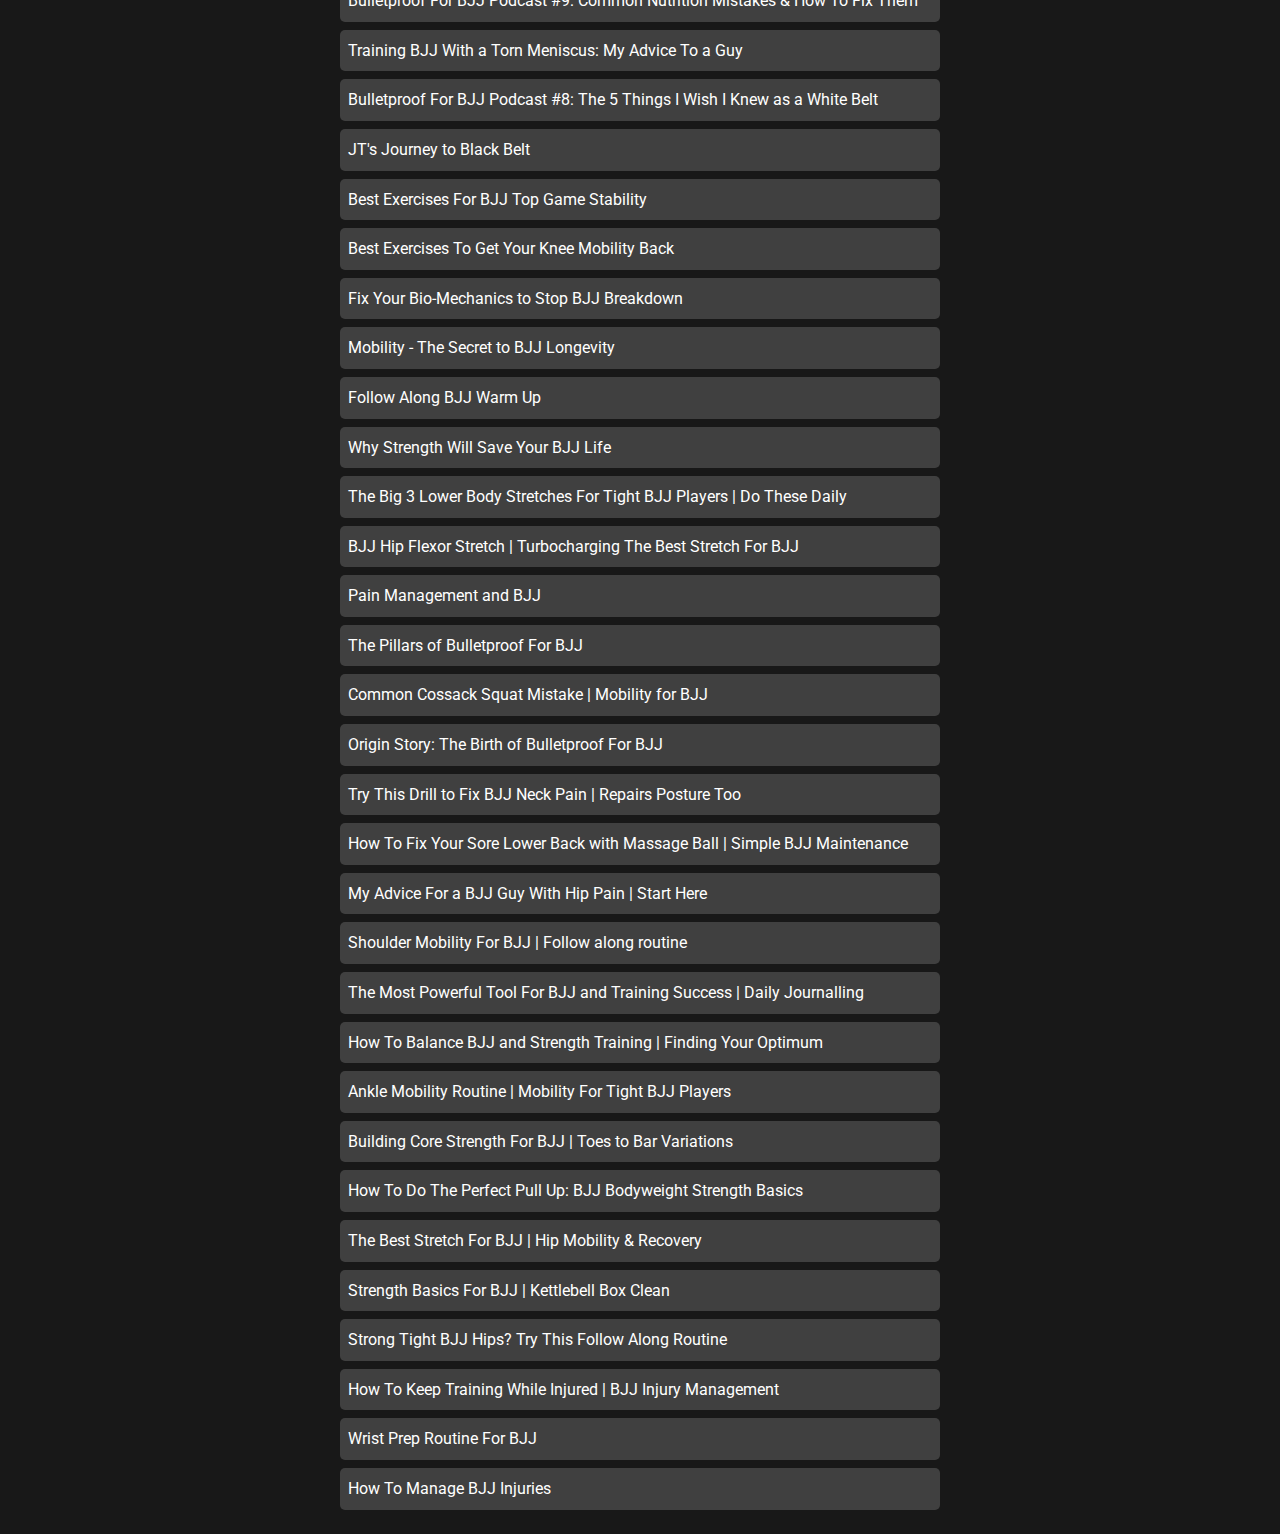
==== commit da00dc2a: "wip" ====
--- a/index.html
+++ b/index.html
@@ -14,7 +14,8 @@
 
 <body>
     <header>
-        <h1>Podcast Title</h1>
+        <h1>Bulletproof for BJJ Transcript Archives</h1>
+        <h2>Proof of Concepts for Podcast transcripts</h2>
     </header>
     <main>
         <input type="text" id="search-box" placeholder="Search transcripts...">
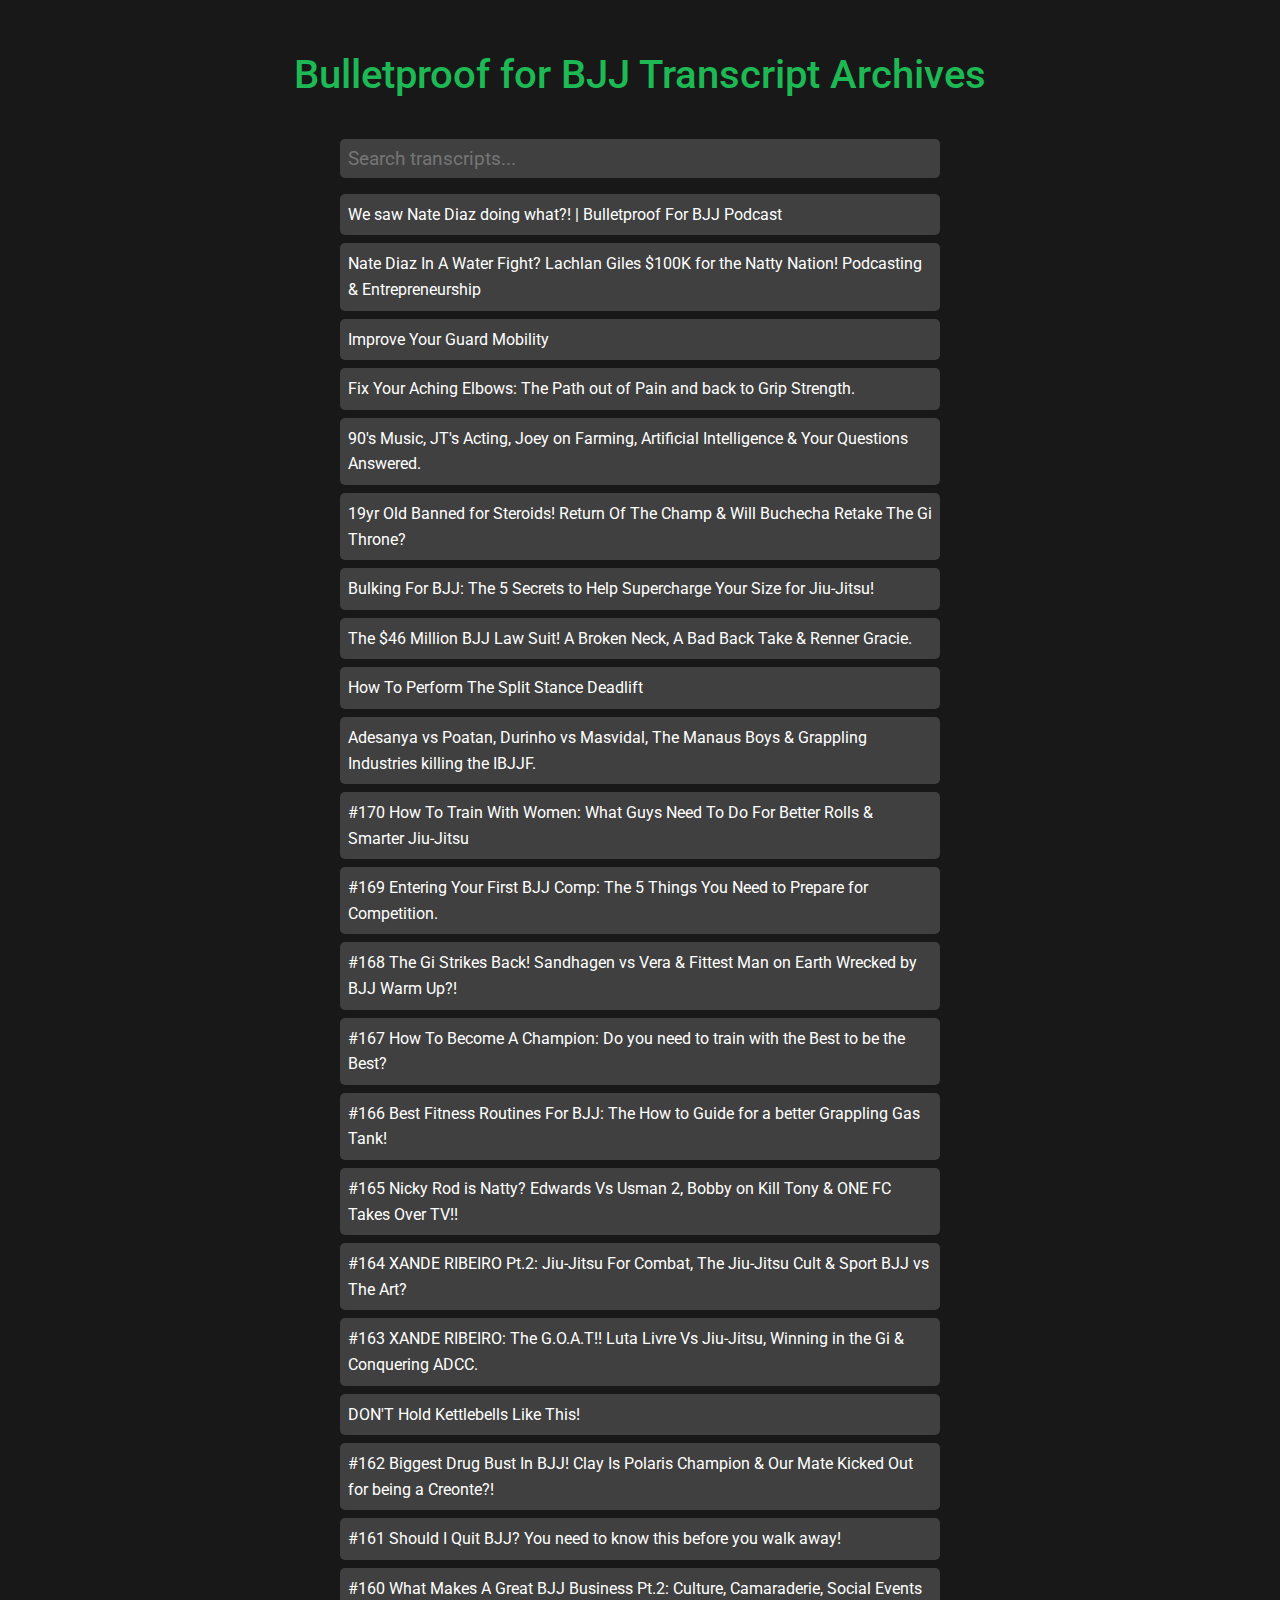
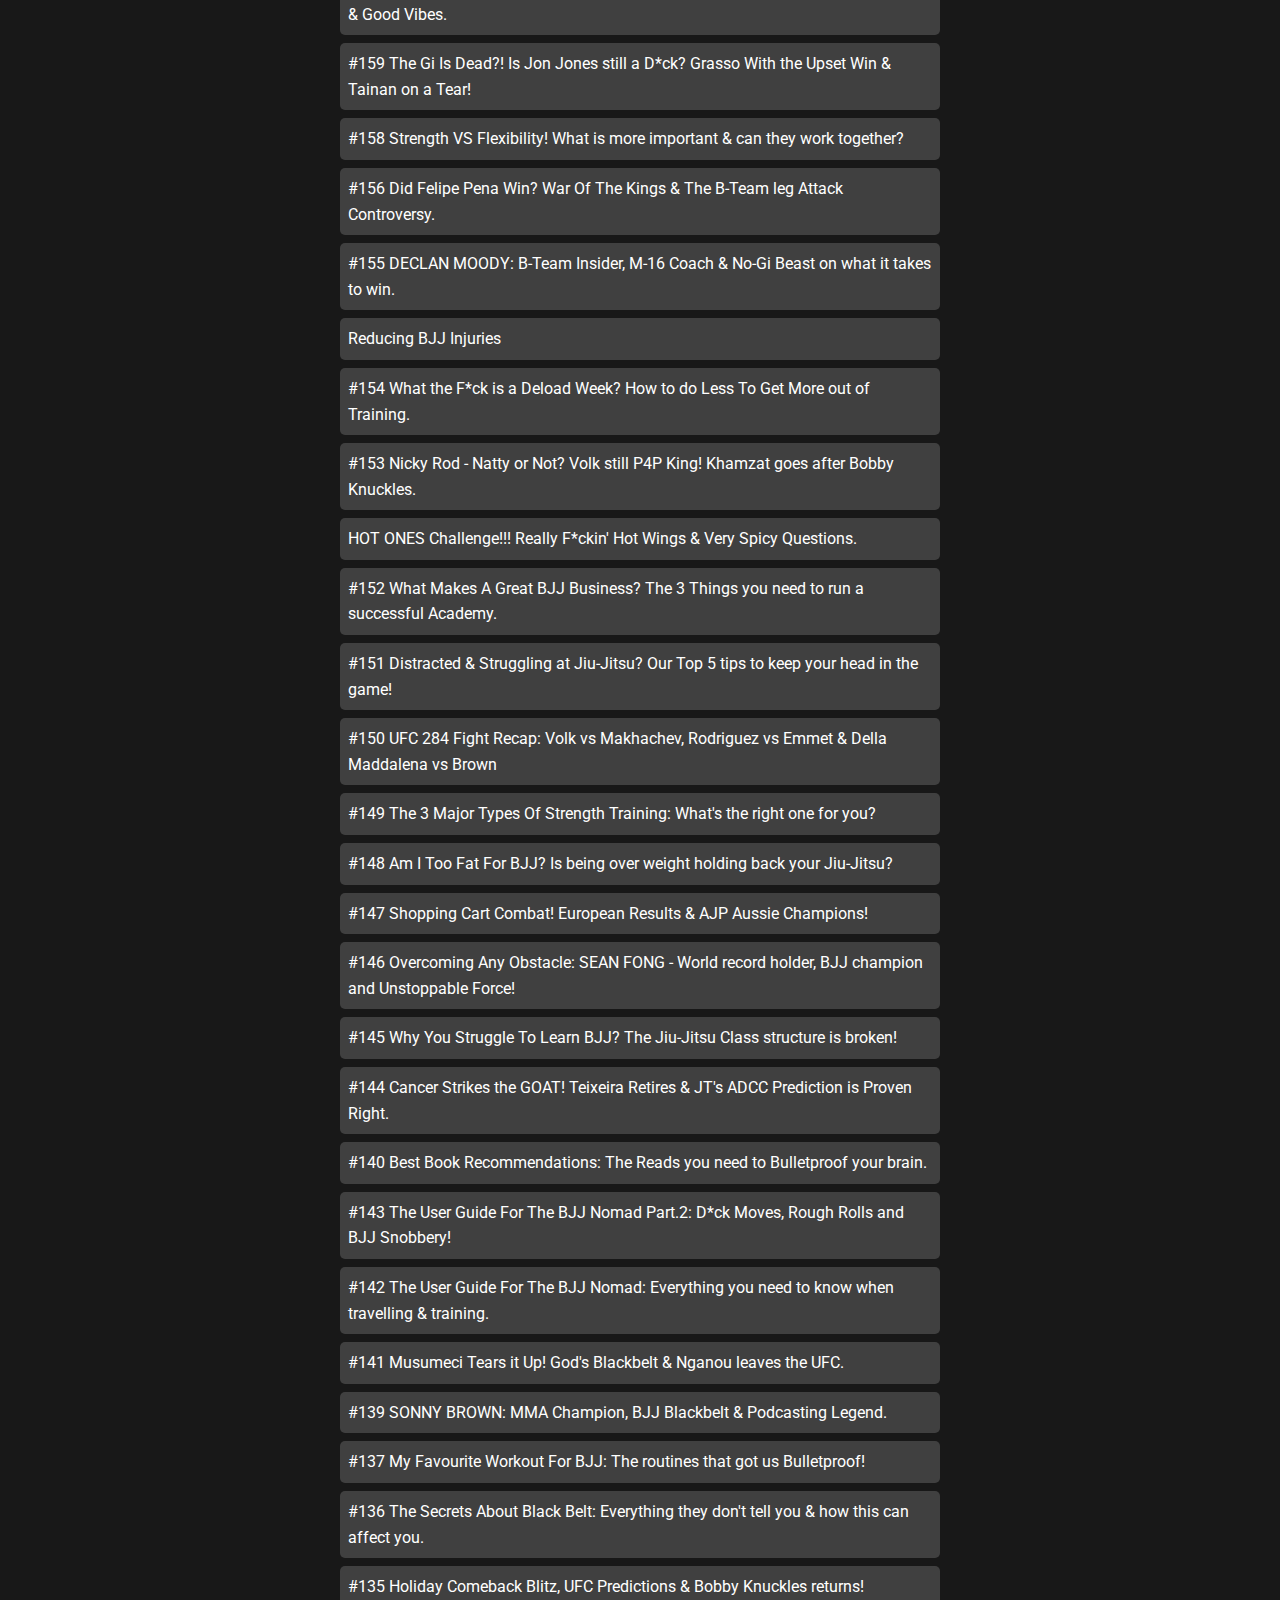
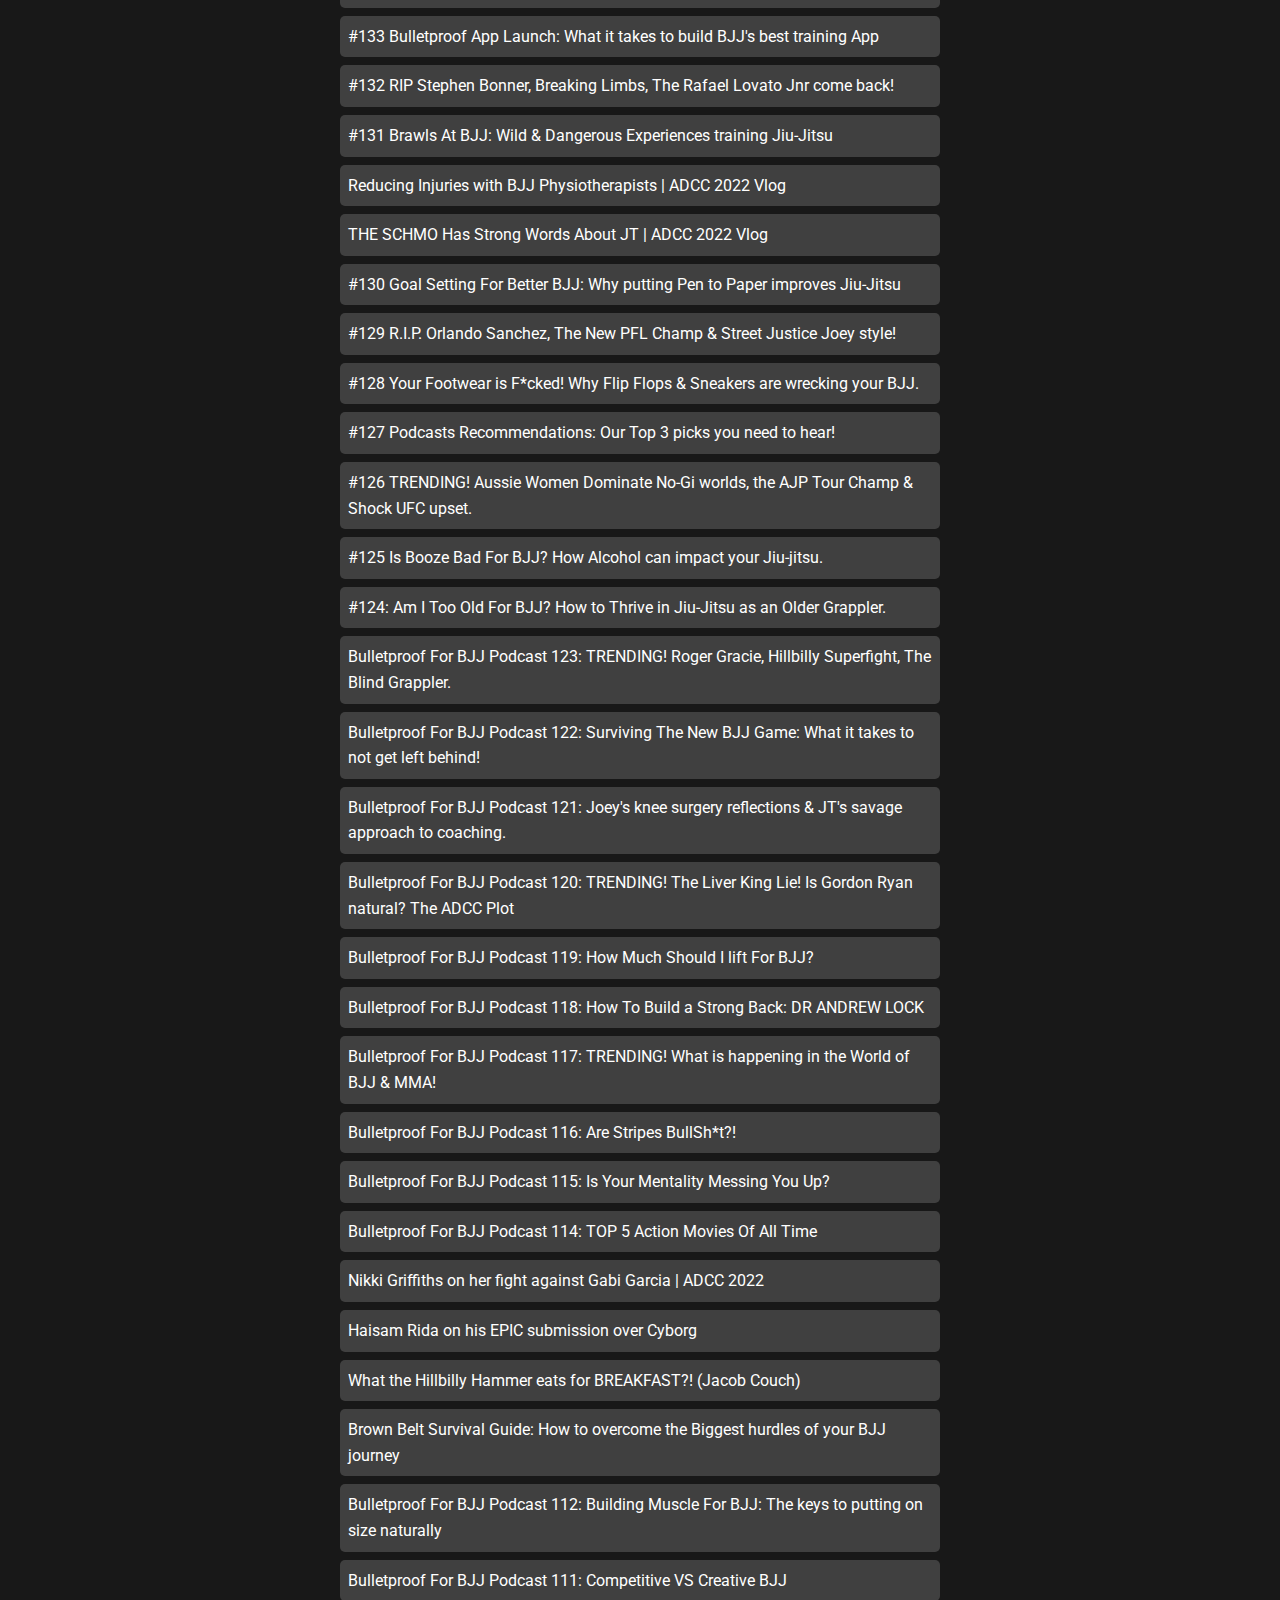
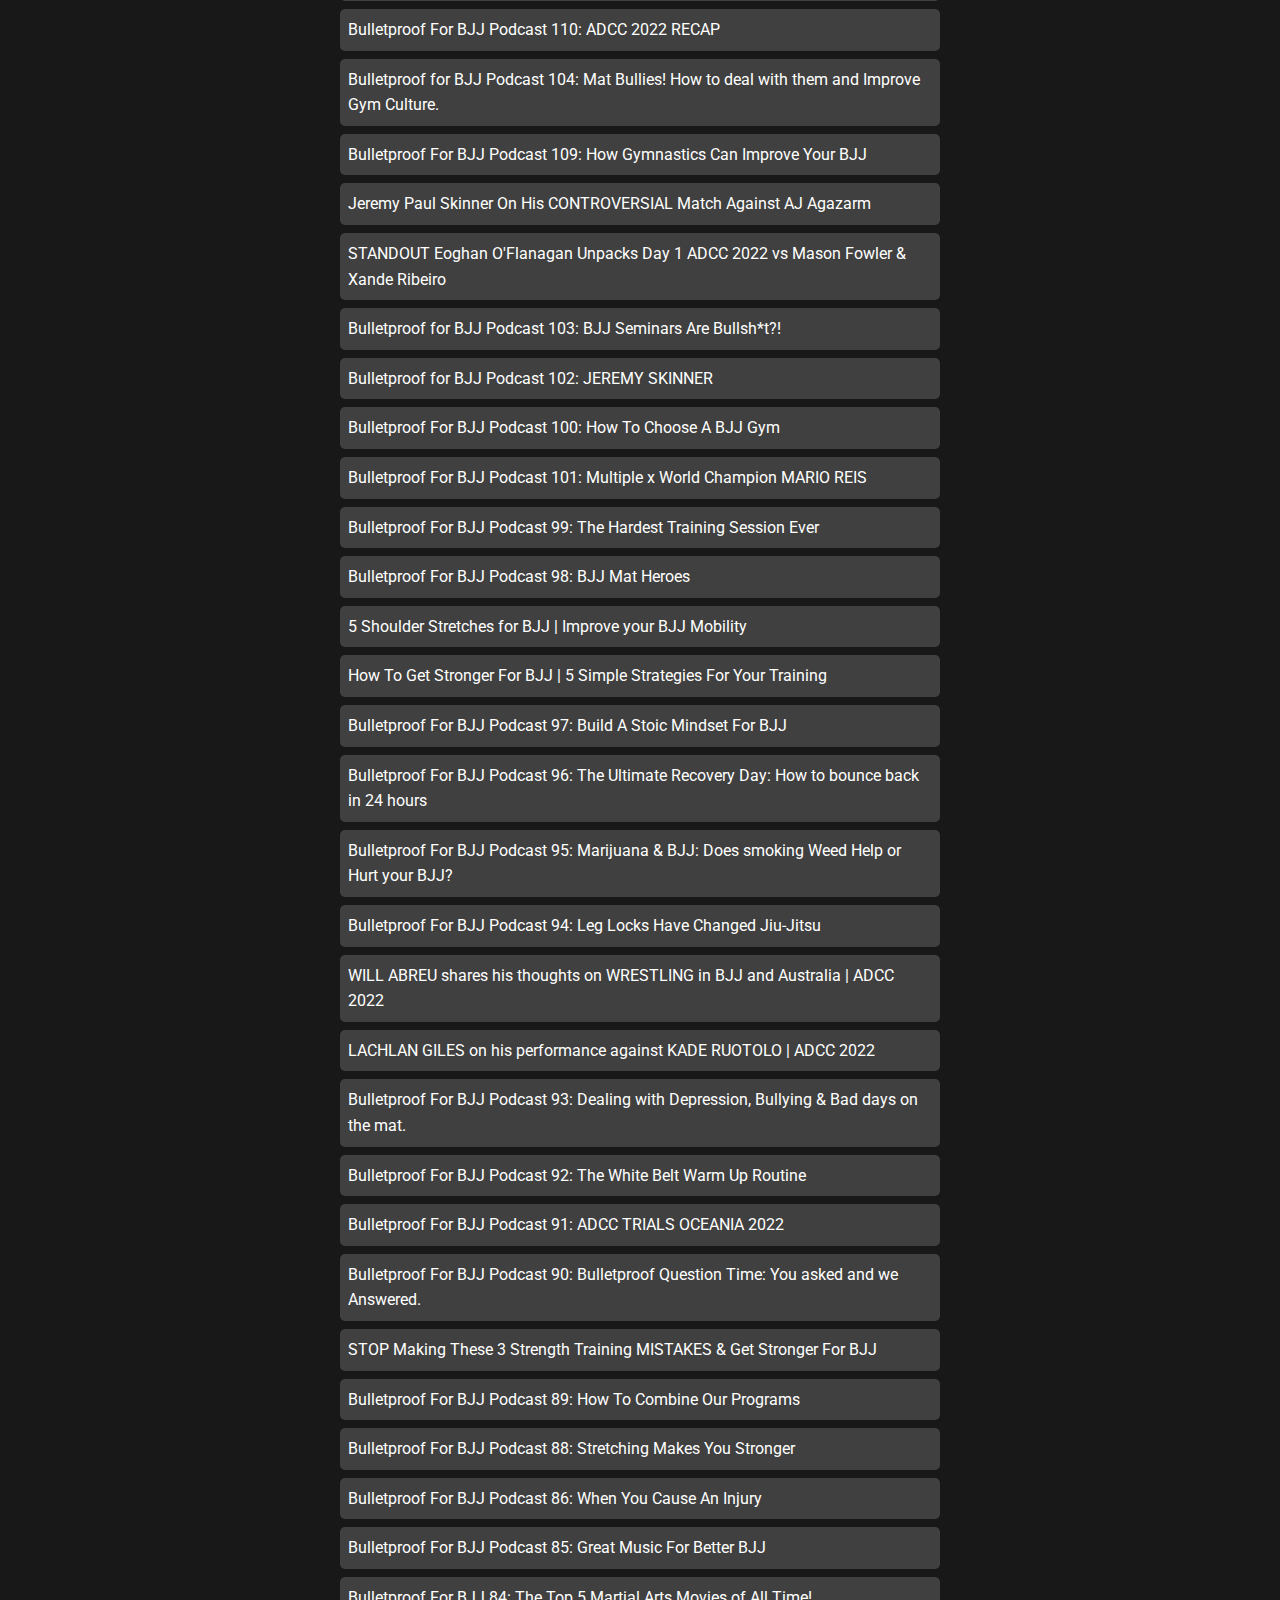
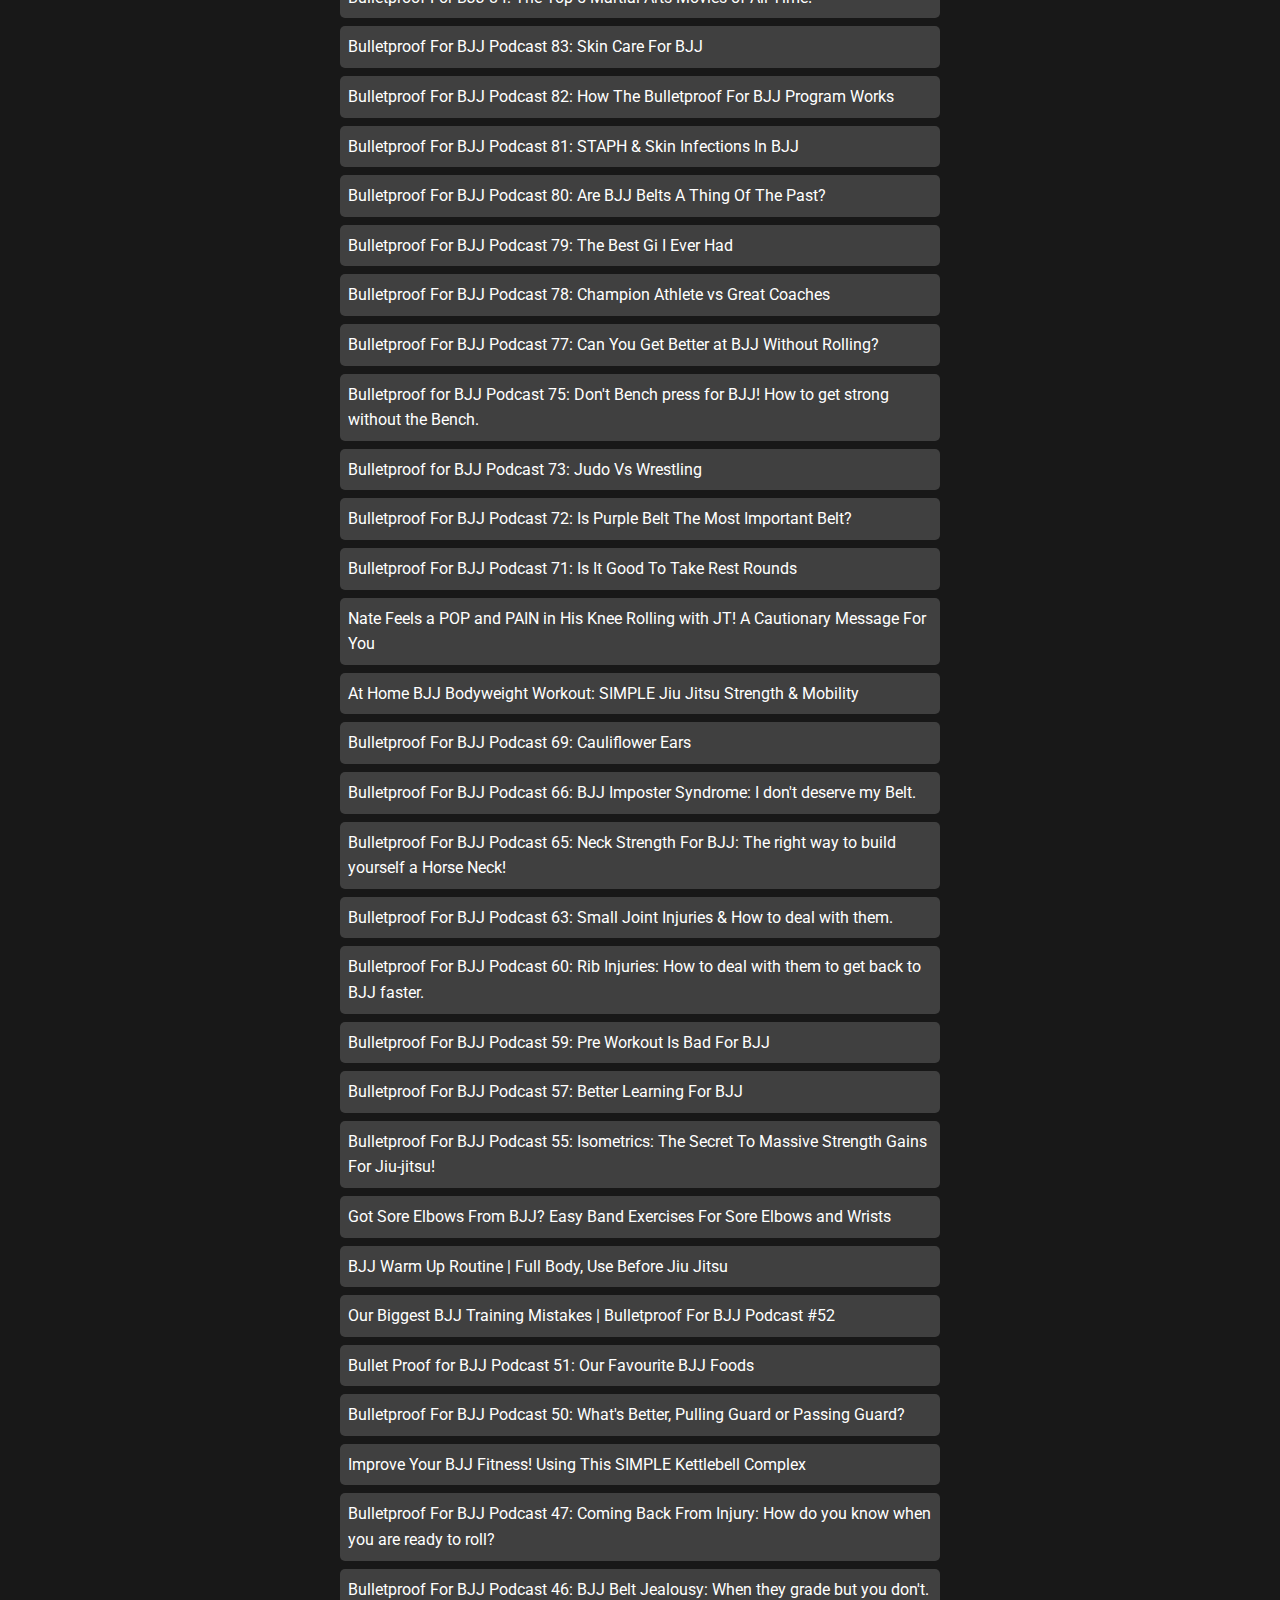
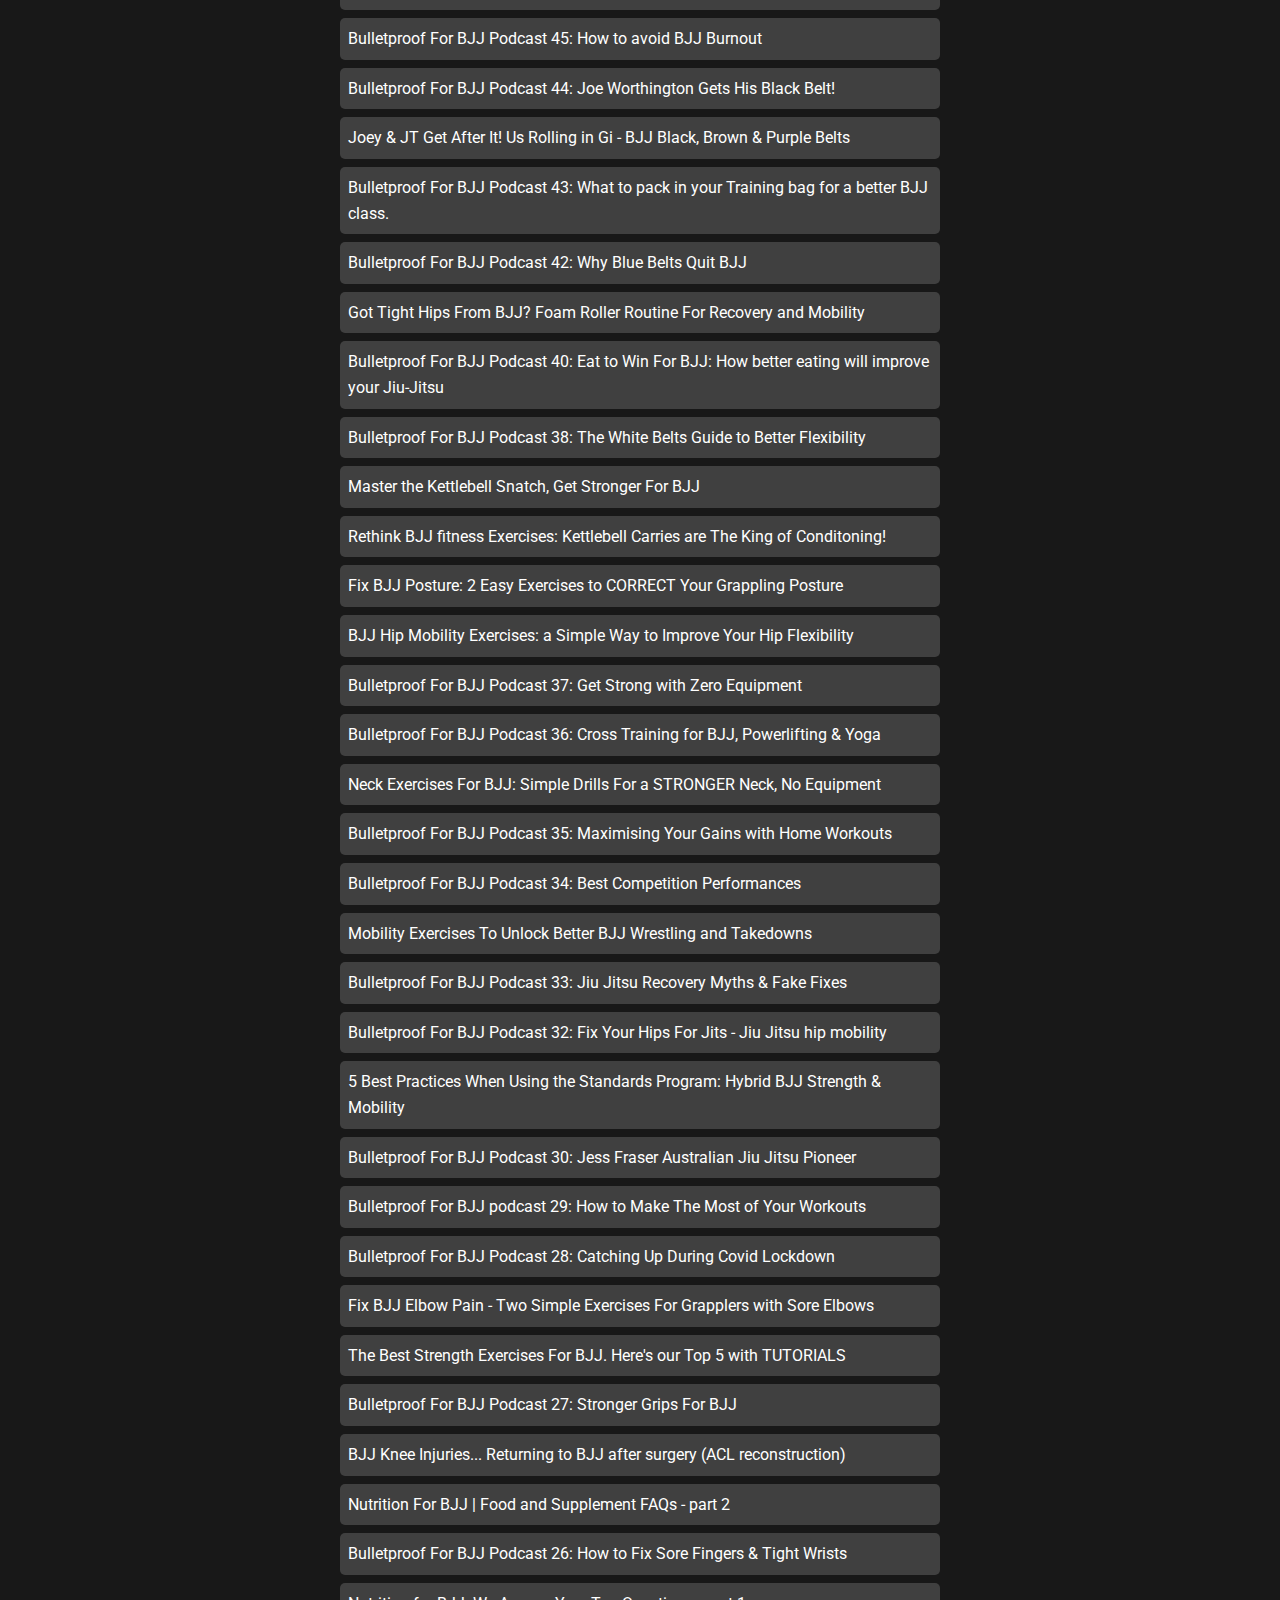
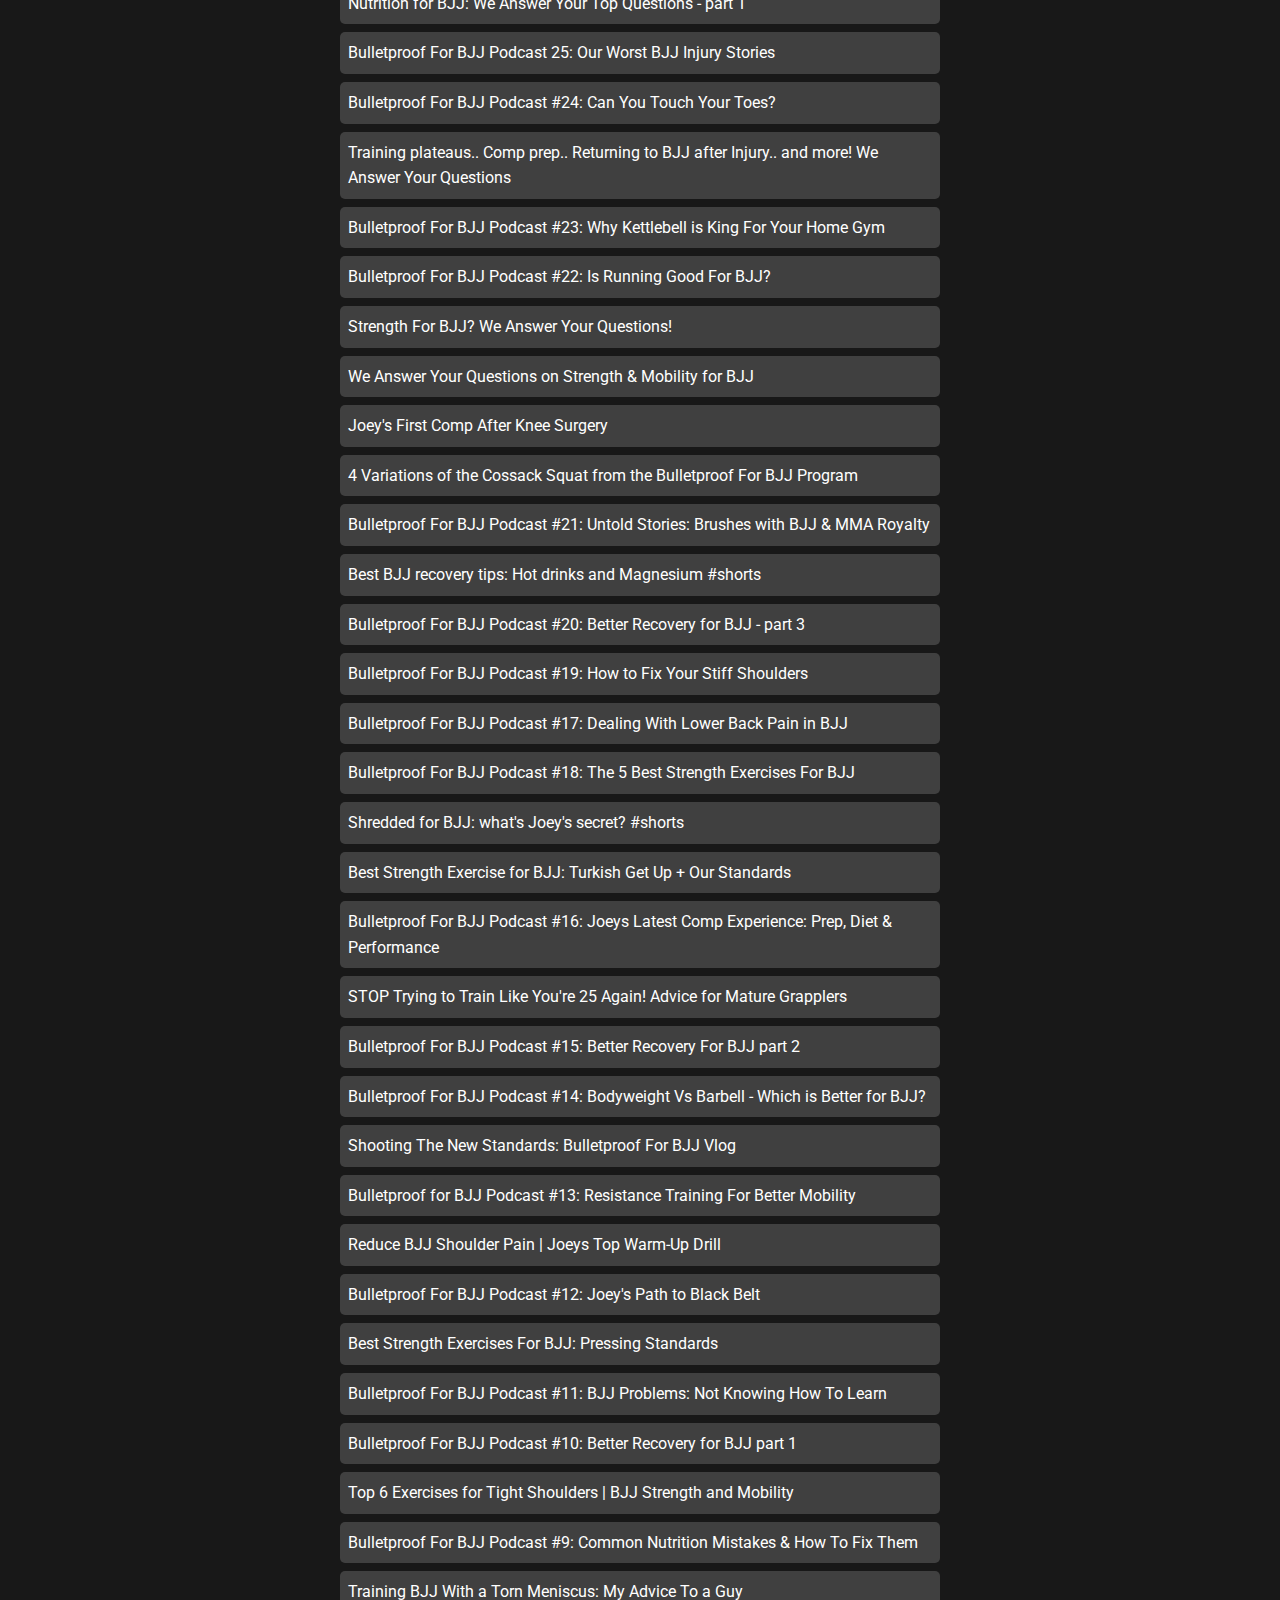
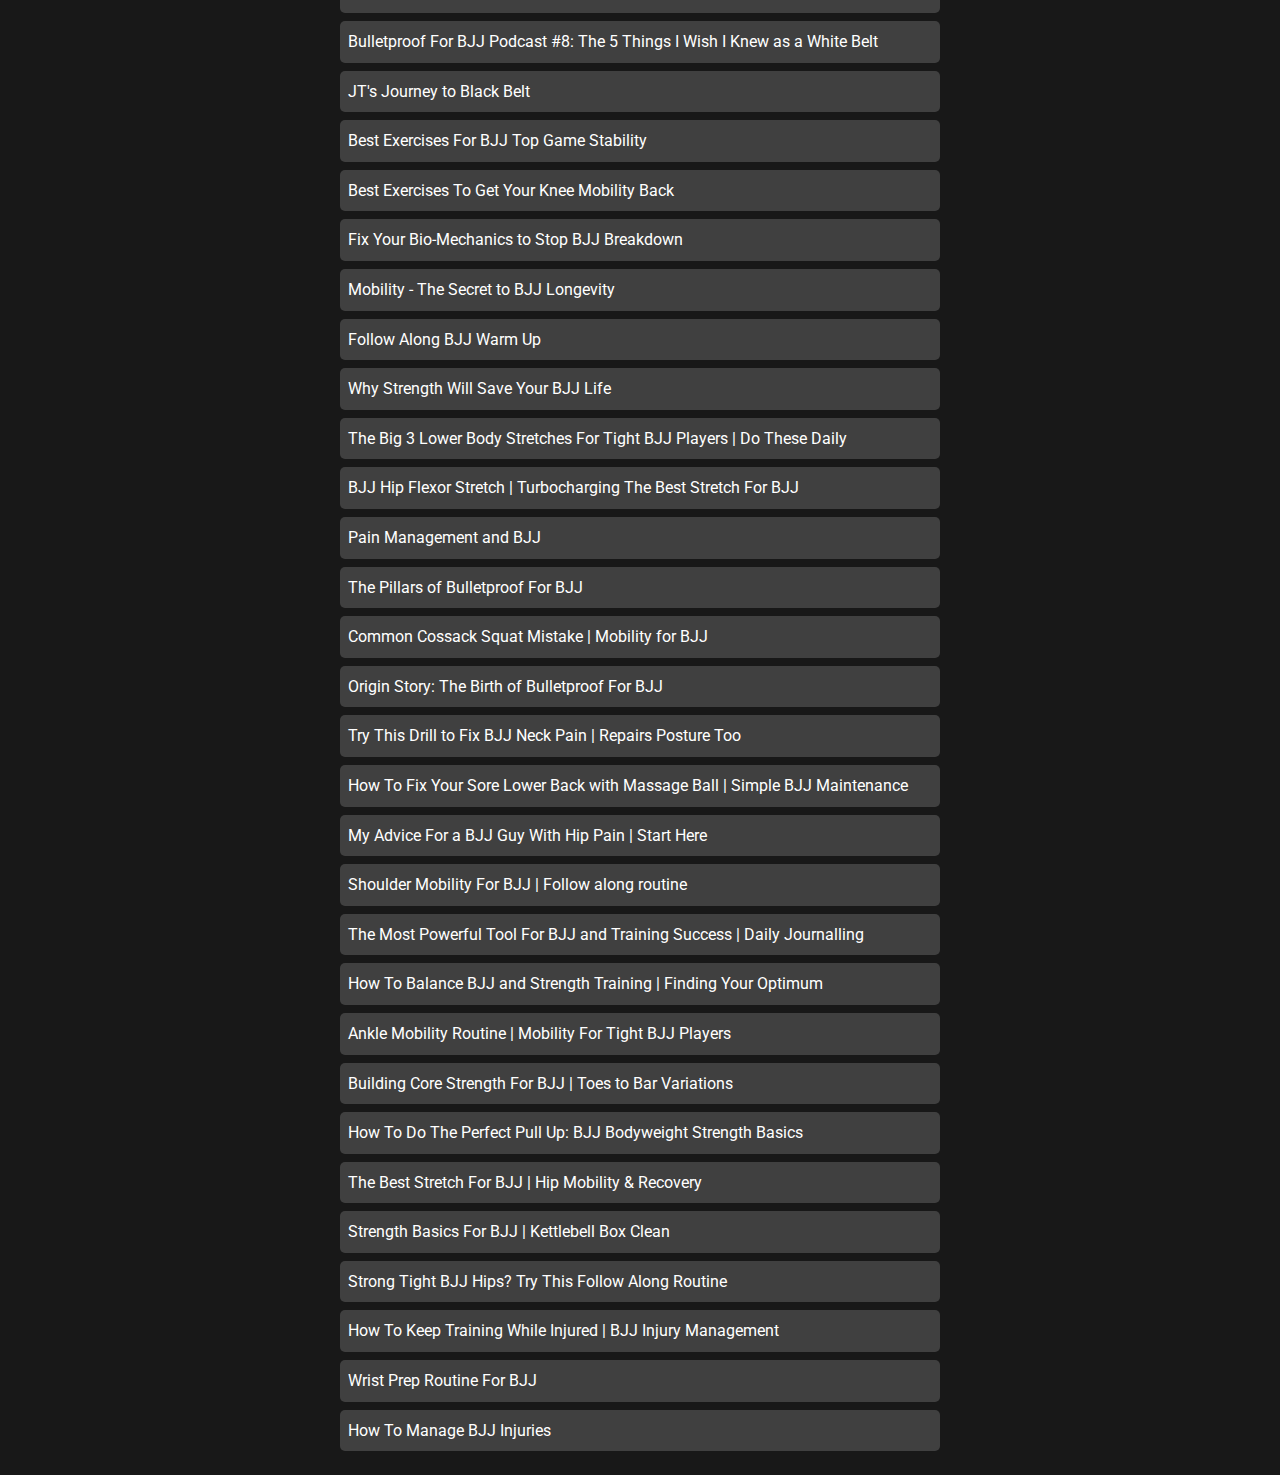
==== commit 4cf07d25: "wip" ====
--- a/index.html
+++ b/index.html
@@ -15,7 +15,6 @@
 <body>
     <header>
         <h1>Bulletproof for BJJ Transcript Archives</h1>
-        <h2>Proof of Concepts for Podcast transcripts</h2>
     </header>
     <main>
         <input type="text" id="search-box" placeholder="Search transcripts...">
